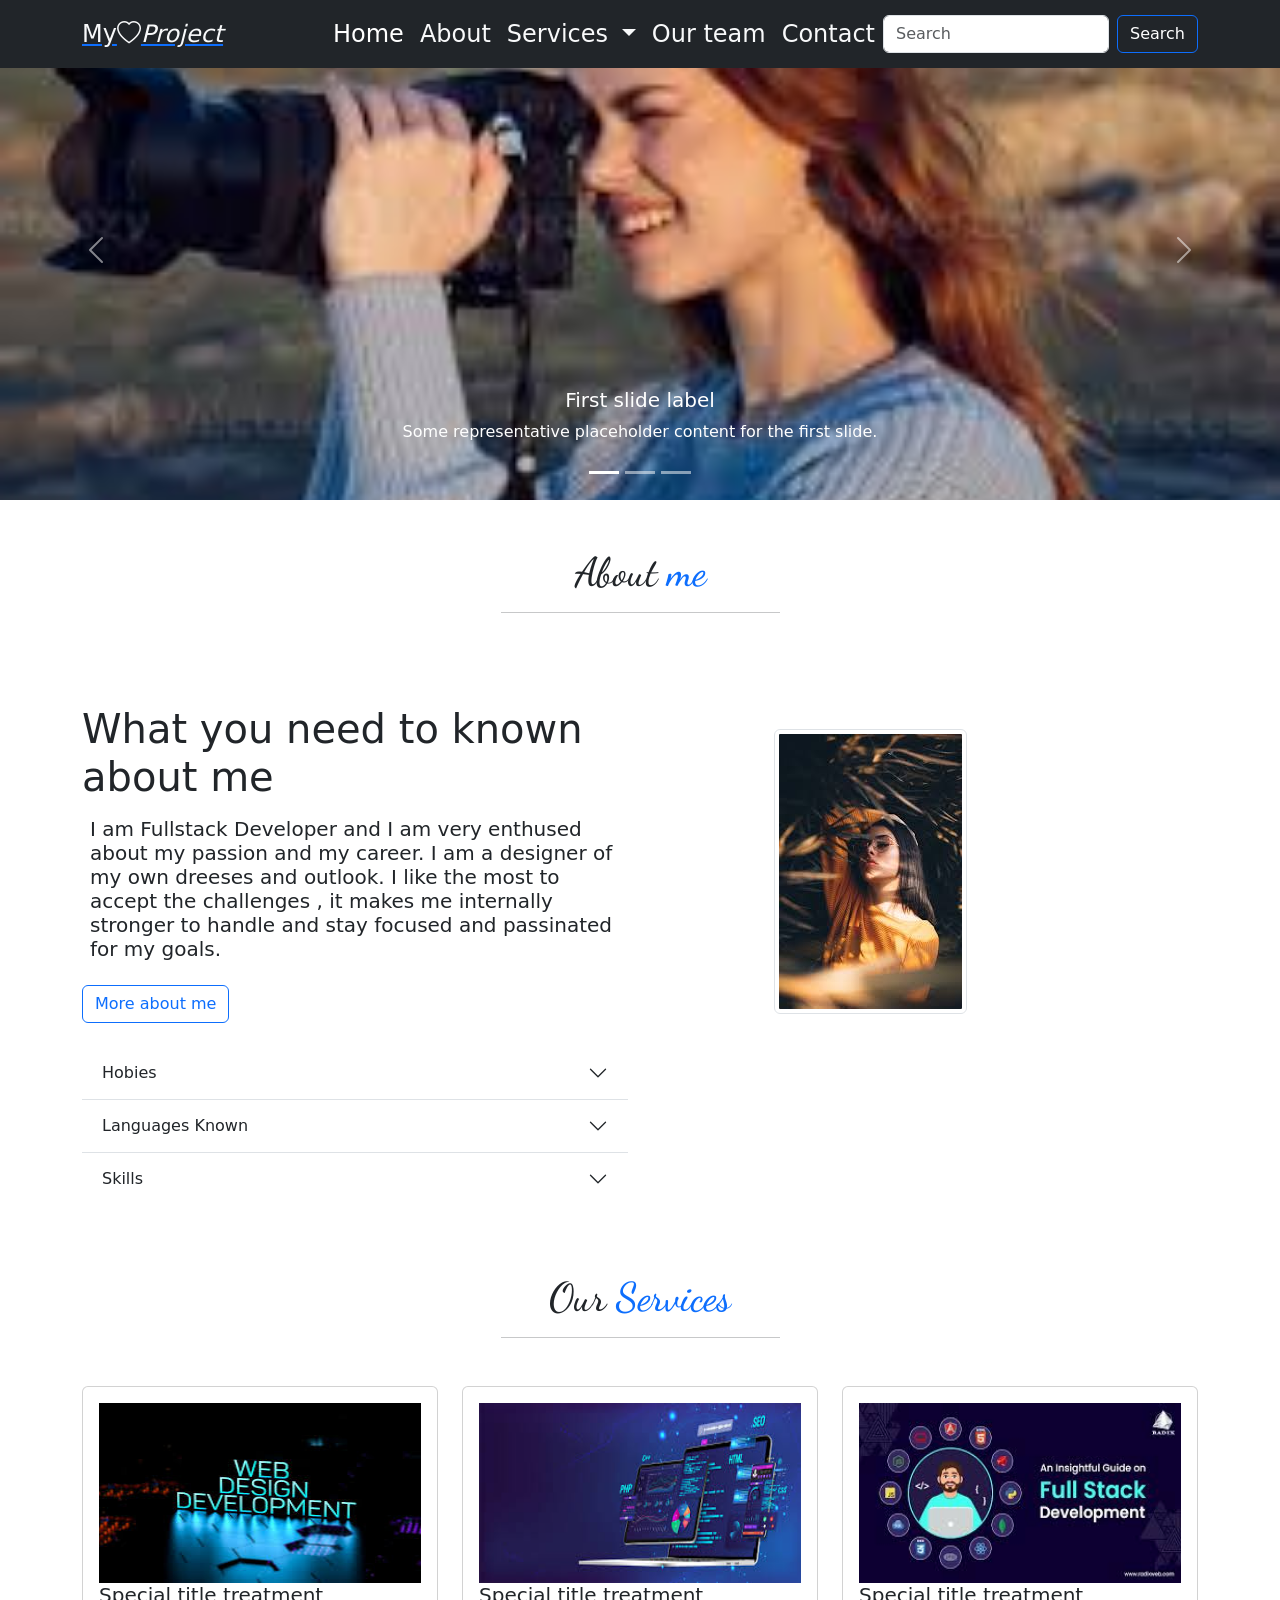
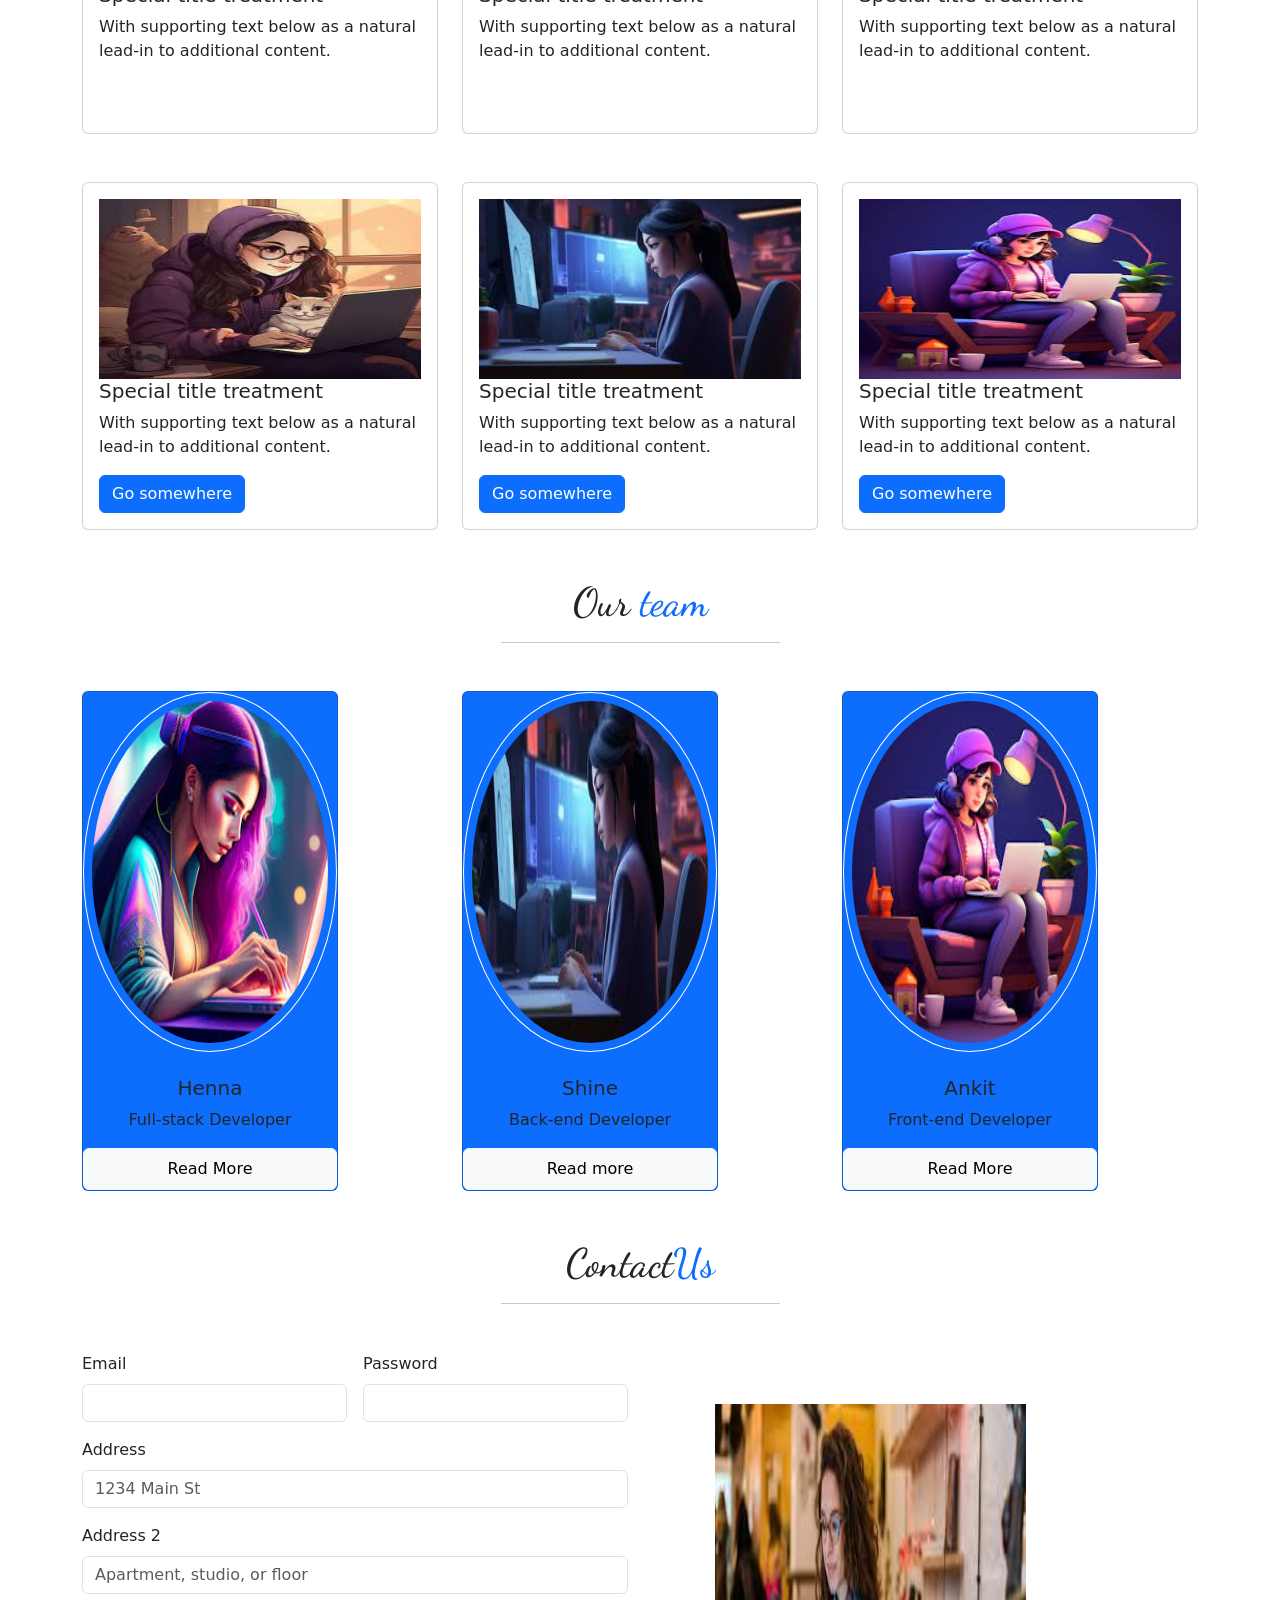
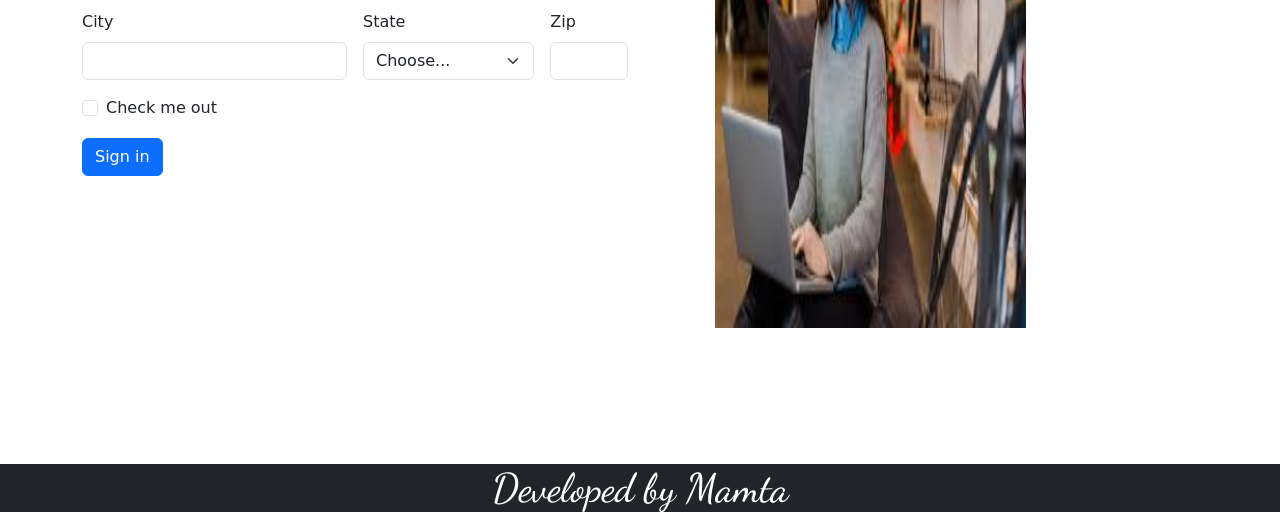
==== index.html @ 5e2fdfa6 "Update index.html" ====
<!DOCTYPE html>
<html>
    <head>
        <title>Complete Responsive Website Using Bootstrap</title>
        <Link rel="Stylesheet"type="text/css"href="Responsive.css">
          <link href="https://unpkg.com/aos@2.3.1/dist/aos.css" rel="stylesheet">

            <link href="https://cdn.jsdelivr.net/npm/bootstrap@5.0.2/dist/css/bootstrap.min.css" rel=
            "stylesheet" integrity="sha384-EVSTQN3/azprG1Anm3QDgpJLIm9Nao0Yz1ztcQTwFspd3yD65VohhpuuCOmLASjC" crossorigin="anonymous">
            <link rel="preconnect" href="https://fonts.googleapis.com">
            
<link rel="preconnect" href="https://fonts.gstatic.com" crossorigin>
<link href="https://fonts.googleapis.com/css2?family=Dancing+Script:wght@500&display=swap" rel="stylesheet">
<link rel="stylesheet" href="https://fonts.googleapis.com/css2?family=Markazi+Text:wght@450" />
<link rel="preconnect" href="https://fonts.googleapis.com">
<link rel="preconnect" href="https://fonts.gstatic.com" crossorigin>
<link rel="stylesheet" href="https://cdn.jsdelivr.net/npm/bootstrap-icons@1.11.3/font/bootstrap-icons.min.css">
        </head>
    
    <body>
      
        <header id="Home"></header>
        <nav class="navbar navbar-expand-lg navbar-dark bg-dark p-2 fixed-top data-aos=">
          <div class="container ">
            
              <a class="me fs-4" href="#"><div class="text-light">My<i class="bi bi-heart">Project</i></div></a>
              <button class="navbar-toggler " type="button" data-bs-toggle="collapse" data-bs-target="#navbarSupportedContent" aria-controls="navbarSupportedContent" aria-expanded="false" aria-label="Toggle navigation">
                <span class="navbar-toggler-icon"></span>
              </button>
              <div class="collapse navbar-collapse" id="navbarSupportedContent">
                <ul class="navbar-nav ms-auto mb-2 mb-lg-0 fs-4 text-center text-hover:pointer-dark">
                  <li class="nav-item text-white">
                    <a class=" nav-link active" aria-current="page" href="#Home">Home</a>
                  </li>
                  <li class="nav-item">
                    <a class=" nav-link text-light" href="#About">About</a>
                  </li>
                  <li class="nav-item dropdown">
                    <a class=" nav-link dropdown-toggle text-light" href="#Services" id="navbarDropdown" role="button" data-bs-toggle="dropdown" aria-expanded="false">
                      Services
                    </a>
                    <ul class="dropdown-menu text-center" aria-labelledby="navbarDropdown">
                      <li><a class=" dropdown-item" href="#Services">Framework</a></li>
                      <li><a class="  dropdown-item" href="#Services">Design</a></li>
                      <li><hr class="dropdown-divider"></li>
                      <li><a class="  dropdown-item" href="#Services">Web design</a></li>
                    </ul>
                  </li>
                  <li class="nav-item ">
                    <a class="  nav-link text-light" href="#team">Our team</a>
                  </li>
                  <li class="nav-item ">
                    <a class=" nav-link text-light" href="#Contact" tabindex="-1" aria-disabled="true">Contact</a>
                  </li>
                </ul>
                <form class="d-flex text-dark">
                  <input class="  form-control me-2 text-light" type="search" placeholder="Search" aria-label="Search">
                  <button class="  btn btn-outline-primary text-white" type="submit">Search</button>
                </form>
              </div>
            </div>
          </nav>
        <style>
          
</style>




          <div id="carouselExampleCaptions" class="carousel slide" data-bs-ride="carousel">
            <div class="carousel-indicators">
              <button type="button" data-bs-target="#carouselExampleCaptions" data-bs-slide-to="0" class="active" aria-current="true" aria-label="Slide 1"></button>
              <button type="button" data-bs-target="#carouselExampleCaptions" data-bs-slide-to="1" aria-label="Slide 2"></button>
              <button type="button" data-bs-target="#carouselExampleCaptions" data-bs-slide-to="2" aria-label="Slide 3"></button>
            </div>
            <div class="carousel-inner"data-aos="zoom-out-up" data-aos-offset="200">
              <div class="carousel-item active">
                <img src="img6.png" class="d-block w-100" alt="...">
                <div class="carousel-caption d-none d-md-block">
                  <h5>First slide label</h5>
                  <p>Some representative placeholder content for the first slide.</p>
                </div>
              </div>
              <div class="carousel-item"data-aos="zoom-out-left" data-aos-offset="200">
                <img src="img5.png" class="d-block w-100" alt="...">
                <div class="carousel-caption d-none d-md-block">
                  <h5>Second slide label</h5>
                  <p>Some representative placeholder content for the second slide.</p>
                </div>
              </div>
              <div class="carousel-item"data-aos="zoom-out-up" data-aos-offset="200">
                <img src="img4.png" class="d-block w-100" alt="...">
                <div class="carousel-caption d-none d-md-block">
                  <h5>Third slide label</h5>
                  <p>Some representative placeholder content for the third slide.</p>
                </div>
              </div>
            </div>
            <button class="carousel-control-prev" type="button" data-bs-target="#carouselExampleCaptions" data-bs-slide="prev">
              <span class="carousel-control-prev-icon" aria-hidden="true"></span>
              <span class="visually-hidden">Previous</span>
            </button>
            <button class="carousel-control-next" type="button" data-bs-target="#carouselExampleCaptions" data-bs-slide="next">
              <span class="carousel-control-next-icon" aria-hidden="true"></span>
              <span class="visually-hidden">Next</span>
            </button>
          </div>
        </header>
        
        
                <div class="<section class="about my-5" id="About">
            <div class="container ">
               <div class="text-center my-5"><h1 class="h1" data-aos="fade-up" data-aos-offset="200">About<span class="text-primary"> me</span></h1>
                  <hr class="w-25 mx-auto">
                </div>
                <div class="row align-items-center">
                <div class=" col-lg-6 col-md-12"data-aos="zoom-out" data-aos-offset="200">
                    <h1 class="text-dark mt-4">What you need to known about me</h1>
                <h6><p class="fs-5 text-dark p-2">I am Fullstack Developer and I am very  enthused about my passion and my career. I am a designer of my own dreeses and outlook. I like the most  to accept the challenges , it makes me internally stronger to handle and stay focused and passinated for my goals.</p></h6>
               
                <button type="button" class="btn btn-outline-primary mb-4"data-aos="zoom-out-left" data-aos-offset="200">More about me</button>
                <div fs-dark fs-2 p-2>
                <div class="accordion accordion-flush" id="accordionFlushExample">
                  <div class="accordion-item text-dark">
                    <h2 class="accordion-header" id="flush-headingOne">
                      <button class="accordion-button collapsed" type="button" data-bs-toggle="collapse" data-bs-target="#flush-collapseOne" aria-expanded="false" aria-controls="flush-collapseOne">
                        Hobies
                      </button>
                    </h2>
                    <div id="flush-collapseOne" class="accordion-collapse collapse" aria-labelledby="flush-headingOne" data-bs-parent="#accordionFlushExample">
                      <div class="accordion-body">Dancing<br/>Reading</div>
                    </div>
                  </div>
                  <div class="accordion-item">
                    <h2 class="accordion-header" id="flush-headingTwo">
                      <button class="accordion-button collapsed" type="button" data-bs-toggle="collapse" data-bs-target="#flush-collapseTwo" aria-expanded="false" aria-controls="flush-collapseTwo">
                        Languages Known
                      </button>
                    </h2>
                  
                    <div id="flush-collapseTwo" class="accordion-collapse collapse text-dark" aria-labelledby="flush-headingTwo" data-bs-parent="#accordionFlushExample">
                      <div class="accordion-body text-dark">English<br/>Hindi</div>
                    </div>
                  </div>
                  <div class="accordion-item ">
                    <h2 class="accordion-header text-dark" id="flush-headingThree">
                      <button class="accordion-button collapsed" type="button" data-bs-toggle="collapse" data-bs-target="#flush-collapseThree" aria-expanded="false" aria-controls="flush-collapseThree">
                      Skills
                      </button>
                    </h2>
                    <div id="flush-collapseThree" class="accordion-collapse collapse" aria-labelledby="flush-headingThree" data-bs-parent="#accordionFlushExample">
                      <div class="accordion-body text-dark"> JAVA<br/>Javascript<br/>React<br/>Fullstack Developer</div>
                    </div>
                    </div>
                  </div>
                </div>
              </div>
                <div class="col-lg-6 col-md-12 text-center mt-4 img mx-auto tex-end"data-aos="zoom-out" data-aos-offset="200">
                  <div class="img1"><img src="images1.png" class="img-thumbnail img-fluid !important style="width:500px; height:50vh margin-bottom:5px;" ></div></div>
            </div>
            </div>
        
            <style> text-center mt-4 img mx-auto tex-end"data-aos="zoom-out" data-aos-offset="200">
                  <div class="img1"><img src="images1.png" class="img-thumbnail img-fluid !important style="width:500px; height:50vh margin-bottom:5px;" ></div></div>
            </div>
            </div>
        
            <style>
  
</style>
        </section>
        <section class="team my-5" id="Services">
          <div class="container">
            <div class="text-center my-5">
              <h1 class="h1"data-aos="zoom-in" data-aos-offset="200">Our <span class="text-primary">Services</span></h1>
              <hr class="w-25 mx-auto">
            </div>
            <div class="row">
              <div class="col-sm-12 col-lg-4" data-aos="zoom-in" data-aos-offset="200"> <div class="card">
                <div class="card-body">
                  <img src="full3.png">
                  <h5 class="card-title">Special title treatment</h5>
                  <p class="card-text">With supporting text below as a natural lead-in to additional content.</p>
                  <a href="#" class="btn btn-primary"data-aos="zoom-out-up" data-aos-offset="200">Go somewhere</a>
                </div>
              </div></div>
              <div class="col-sm-12 col-lg-4" data-aos="zoom-out" data-aos-offset="200"> <div class="card">
                <div class="card-body">
                  <img src="full4.png">
                  <h5 class="card-title">Special title treatment</h5>
                  <p class="card-text">With supporting text below as a natural lead-in to additional content.</p>
                  <a href="#" class="btn btn-primary"data-aos="zoom-out-right" data-aos-offset="200">Go somewhere</a>
                </div>
              </div></div>
              <div class="col-sm-12 col-lg-4"data-aos="zoom-in" data-aos-offset="200">
                <div class="card">
                  <div class="card-body">
                    <img src="full.png">
                    <h5 class="card-title">Special title treatment</h5>
                    <p class="card-text">With supporting text below as a natural lead-in to additional content.</p>
                    <a href="#" class="btn btn-primary"data-aos="zoom-out-up" data-aos-offset="200">Go somewhere</a>
                  </div>
                </div>
              </div>
            </div>
          </div>
          <br/>
          <br/>
             <div class="container">
            <div class="row"data-aos="zoom-in-up" data-aos-offset="200">
              <div class="col-sm-12 col-lg-4"data-aos="zoom-in" data-aos-offset="200"> 
                <div class="card">
                <div class="card-body ">
                  <img src="full6.png">
                  <h5 class="card-title">Special title treatment</h5>
                  <p class="card-text">With supporting text below as a natural lead-in to additional content.</p>
                  <a href="#" class="btn btn-primary"data-aos="zoom-out-up" data-aos-offset="200">Go somewhere</a>
                </div>
              </div></div>

              <div class="col-sm-12 col-lg-4"data-aos="zoom-out" data-aos-offset="200"> <div class="card">
                <div class="card-body">
                  <img src="girl3.png">
                  <h5 class="card-title">Special title treatment</h5>
                  <p class="card-text">With supporting text below as a natural lead-in to additional content.</p>
                  <a href="#" class="btn btn-primary"data-aos="zoom-out-right" data-aos-offset="200">Go somewhere</a>
                </div>
              </div></div>
              <div class="col-sm-12 col-lg-4"data-aos="zoom-in" data-aos-offset="200">
                <div class="card">
                  <div class="card-body">
                    <img src="girl4.png">
                    <h5 class="card-title">Special title treatment</h5>
                    <p class="card-text">With supporting text below as a natural lead-in to additional content.</p>
                    <a href="#" class="btn btn-primary"data-aos="zoom-out-up" data-aos-offset="200">Go somewhere</a>
                  </div>
                </div>
              </div>
            </div>
          </div>

        </section>
        <section class="team my-5 " id="team">
          <div class="container">
            <div class="text-center my-5">
              <h1 class="h1"data-aos="zoom-out-up" data-aos-offset="200">Our&nbsp;<span class="text-primary">team</span></h1>
              <hr class="w-25 mx-auto">
            </div>
            <div class="row"data-aos="zoom-in-down" data-aos-offset="200"m-auto>
              
              <div class="col-sm-12 col-lg-4 "data-aos="zoom-in-right" data-aos-offset="200"><div class="card bg-primary" style="width: 16rem;"style="height:10vh;">
                <div class="card-body1">
                <img src="gr.png" class="card-img card-img img-fluid rounded-circle border border-white p-2 " alt="...">
              </div>
                  <h5 class="card-title mt-4 text-center">Henna</h5>
                  <p class="card-text text-center">Full-stack Developer</p>
                  <a href="#" class="btn btn-light p-2"data-aos="zoom-out-up" data-aos-offset="200">Read More</a>
                </div>
              </div>
              <div class="col-sm-12 col-lg-4 "data-aos="zoom-in-down" data-aos-offset="200"><div class="card bg-primary" style="width: 16rem;"style="height:10vh;">
                <div class="card-body1">
                <img src="girl3.png" class="card-img card-img img-fluid rounded-circle border border-white p-2 " alt="...">
              </div>
                  <h5 class="card-title mt-4 text-center">Shine</h5>
                  <p class="card-text text-center">Back-end Developer</p>
                  <a href="#" class="btn btn-light p-2"data-aos="zoom-out-up" data-aos-offset="200">Read more</a>
                </div>
              </div>
              <div class="col-sm-12 col-lg-4"data-aos="zoom-in-down" data-aos-offset="200"><div class="card bg-primary " style="width: 16rem;"style="height:10vh;">
                <div class="card-body1">
                <img src="girl4.png" class="card-img img-fluid rounded-circle border border-white p-2" alt="download1">
              </div>
                  <h5 class="card-title mt-4 text-center ">Ankit</h5>
                  <p class="card-text text-center">Front-end Developer</p>
                  <a href="#" class="btn btn-light p-2 "data-aos="zoom-out-up" data-aos-offset="200">Read More</a>
                </div>
              </div>
            </div>
          </div>
        </section>
        <section class="contact my-5" id="Contact">
          <div class="container">
            <div class="text-center my-5">
              <h1 class="h1"data-aos="zoom-out-up" data-aos-offset="200">Contact<span class="text-primary">Us</span></h1>
              <hr class="w-25 mx-auto">
            </div>
            <div class="row"data-aos="zoom-out-right" data-aos-offset="200">
              <div class="col-sm-12 col-lg-6 col-md-6 col-12"data-aos="zoom-out-right" data-aos-offset="200">
                <form class="row g-3">
                  <div class="col-md-6">
                    <label for="inputEmail4" class="form-label">Email</label>
                    <input type="email" class="form-control" id="inputEmail4">
                  </div>
                  <div class="col-md-6">
                    <label for="inputPassword4" class="form-label">Password</label>
                    <input type="password" class="form-control" id="inputPassword4">
                  </div>
                  <div class="col-12">
                    <label for="inputAddress" class="form-label">Address</label>
                    <input type="text" class="form-control" id="inputAddress" placeholder="1234 Main St">
                  </div>
                  <div class="col-12">
                    <label for="inputAddress2" class="form-label">Address 2</label>
                    <input type="text" class="form-control" id="inputAddress2" placeholder="Apartment, studio, or floor">
                  </div>
                  <div class="col-md-6">
                    <label for="inputCity" class="form-label">City</label>
                    <input type="text" class="form-control" id="inputCity">
                  </div>
                  <div class="col-md-4">
                    <label for="inputState" class="form-label">State</label>
                    <select id="inputState" class="form-select">
                      <option selected>Choose...</option>
                      <option>...</option>
                    </select>
                  </div>
                  <div class="col-md-2">
                    <label for="inputZip" class="form-label">Zip</label>
                    <input type="text" class="form-control" id="inputZip">
                  </div>
                  <div class="col-12">
                    <div class="form-check">
                      <input class="form-check-input" type="checkbox" id="gridCheck">
                      <label class="form-check-label" for="gridCheck">
                        Check me out
                      </label>
                    </div>
                  </div>
                  <div class="col-12 ">
                    <button type="submit" class="btn btn-primary">Sign in</button>
                  </div>
                </form>
              </div>
              <div class="col-sm-12 col-lg-6 mx-auto"data-aos="zoom-in-down" data-aos-offset="200">
                <img src="im3.png" class="img1 img1-fluid img1-thumbnail p-2 "></div>
            
            </div>
            <div>

            </div>
            </div>
          </div>
          </section>
          <section id="">
          <div class="div"><h1 class="h1 bg-dark text-white border-dashed border-light">Developed by Mamta</h1></div>
        </section>
        <script src="https://cdn.jsdelivr.net/npm/@popperjs/core@2.9.2/dist/umd/popper.min.js" integrity="sha384-IQsoLXl5PILFhosVNubq5LC7Qb9DXgDA9i+tQ8Zj3iwWAwPtgFTxbJ8NT4GN1R8p" crossorigin="anonymous"></script>
<script src="https://cdn.jsdelivr.net/npm/bootstrap@5.0.2/dist/js/bootstrap.min.js" integrity="sha384-cVKIPhGWiC2Al4u+LWgxfKTRIcfu0JTxR+EQDz/bgldoEyl4H0zUF0QKbrJ0EcQF" crossorigin="anonymous"></script>
<script src="https://unpkg.com/aos@2.3.1/dist/aos.js"></script>
<script>
  AOS.init();
</script>
    </body>
</html>
---- Responsive.css ----
.h1{
    font-family: "Dancing Script", cursive;
    font-optical-sizing: auto;
    font-weight: weight;
    font-style: normal}

.body{
    font-family:'Gill Sans', 'Gill Sans MT', Calibri, 'Trebuchet MS', sans-serif;
    background-color: cadetblue;
    color: black;

}
.h1{
    text-align: center;
    margin-top:3rem;
}
.teko-uniquifier {
    font-family: "Teko", sans-serif;
    font-optical-sizing: auto;
    font-weight: weight;
    font-style: normal;
  }
  .carousel-item img{
    height: 90vh;
    width: 100px;
  }
.img{
    height:60vh;
    width:80rem;
}
.card-body img{
    height:20vh;
 width: 100%;
}

    .card-body1 img{
        height:40vh;
        width:20rem;

    }
    .card-img{
        min-height: 50%;
        max-width: 200px;
    }
    .img1{
        height:60vh;
        width: 60%;
        margin-left:10%;
        margin-top: 8%;
    }
    .div{
         margin-top:10%;
        height:10%;
        width:100%;
    }
    .navbar-me a {
        text-decoration: none;
      }
.carousel img {
    max-height: 500px;
    object-fit: cover;
  }

  .nav-link:hover {
    color: #00ffcc !important;
    transition: color 0.3s ease-in-out;
  }

  @media (max-width: 768px) {
    .carousel-caption {
      display: none !important;
    }

    .btn {
      width: 100%;
    }
  }
  .nav-link{
                transition:(0.3s) color ease-in-out
            }
  .nav-link:hover {
    color: #00ffcc;
    transition: (scale1.2);
  }
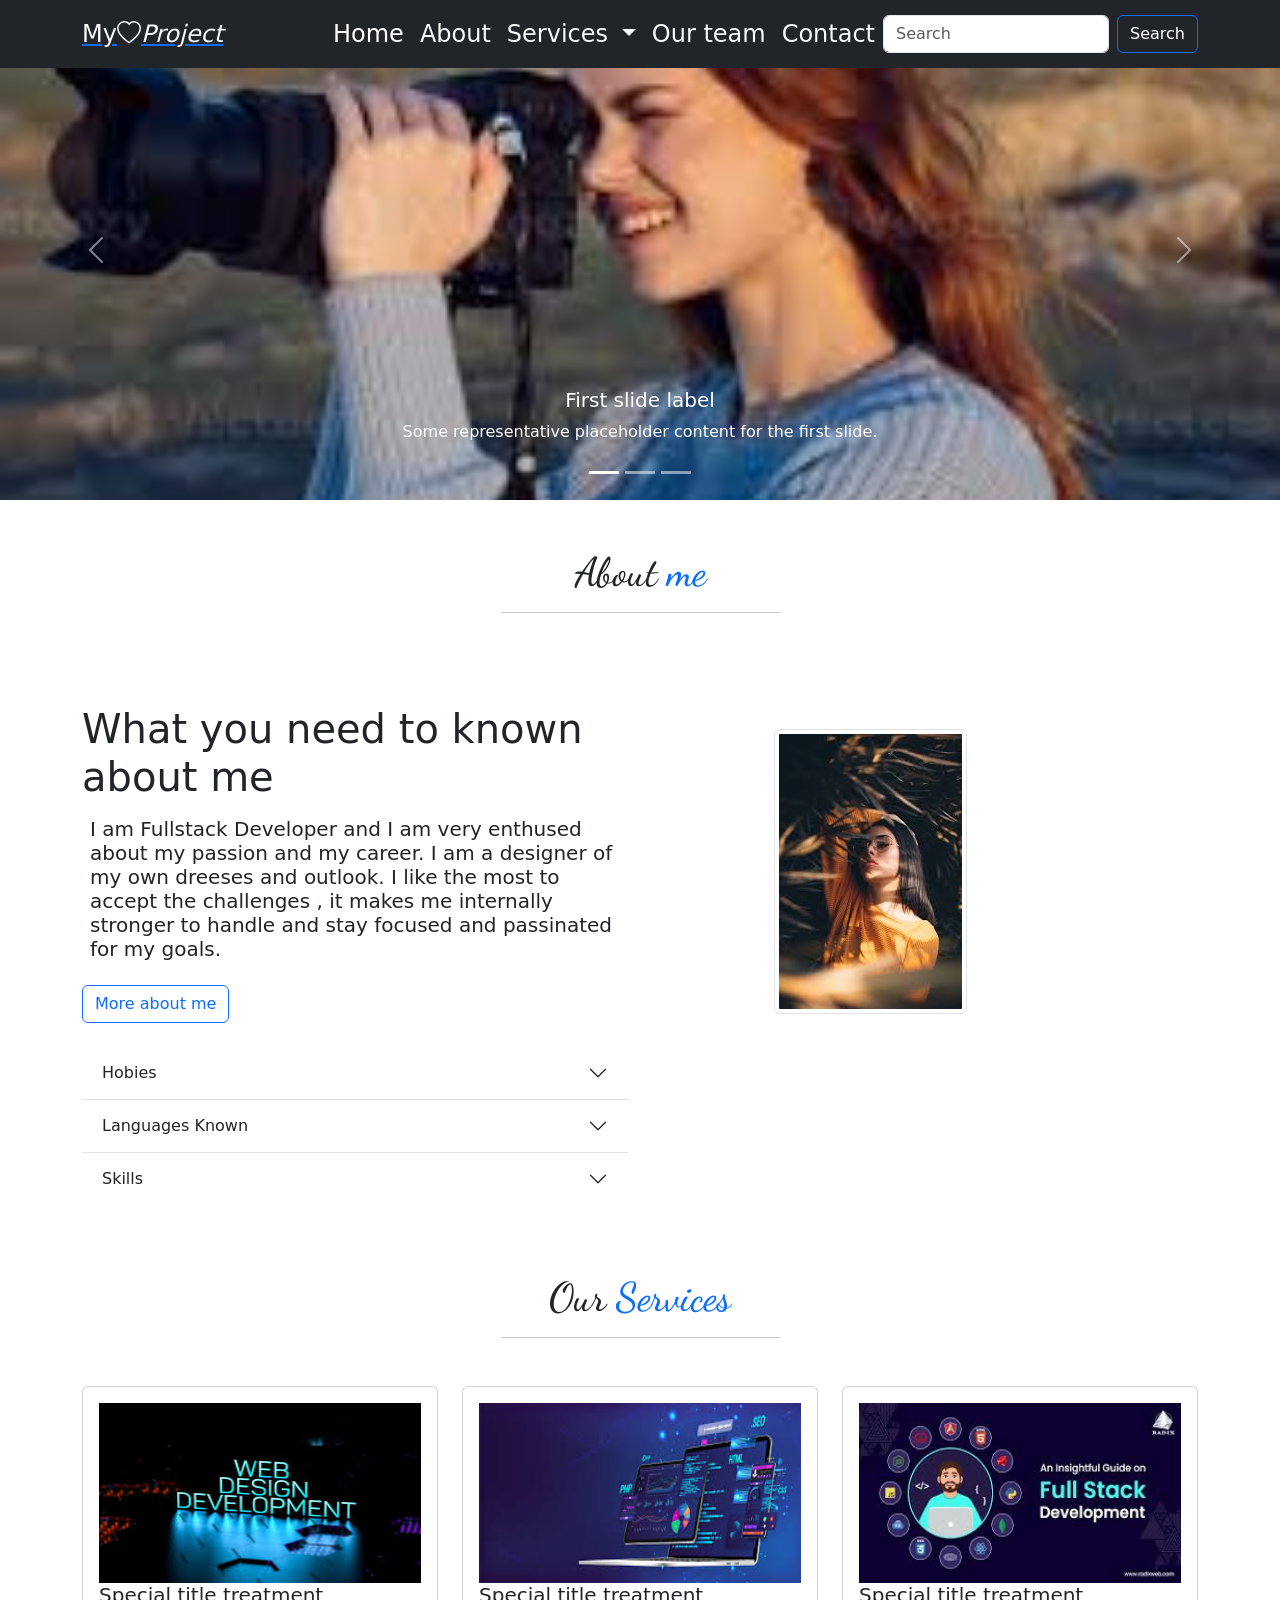
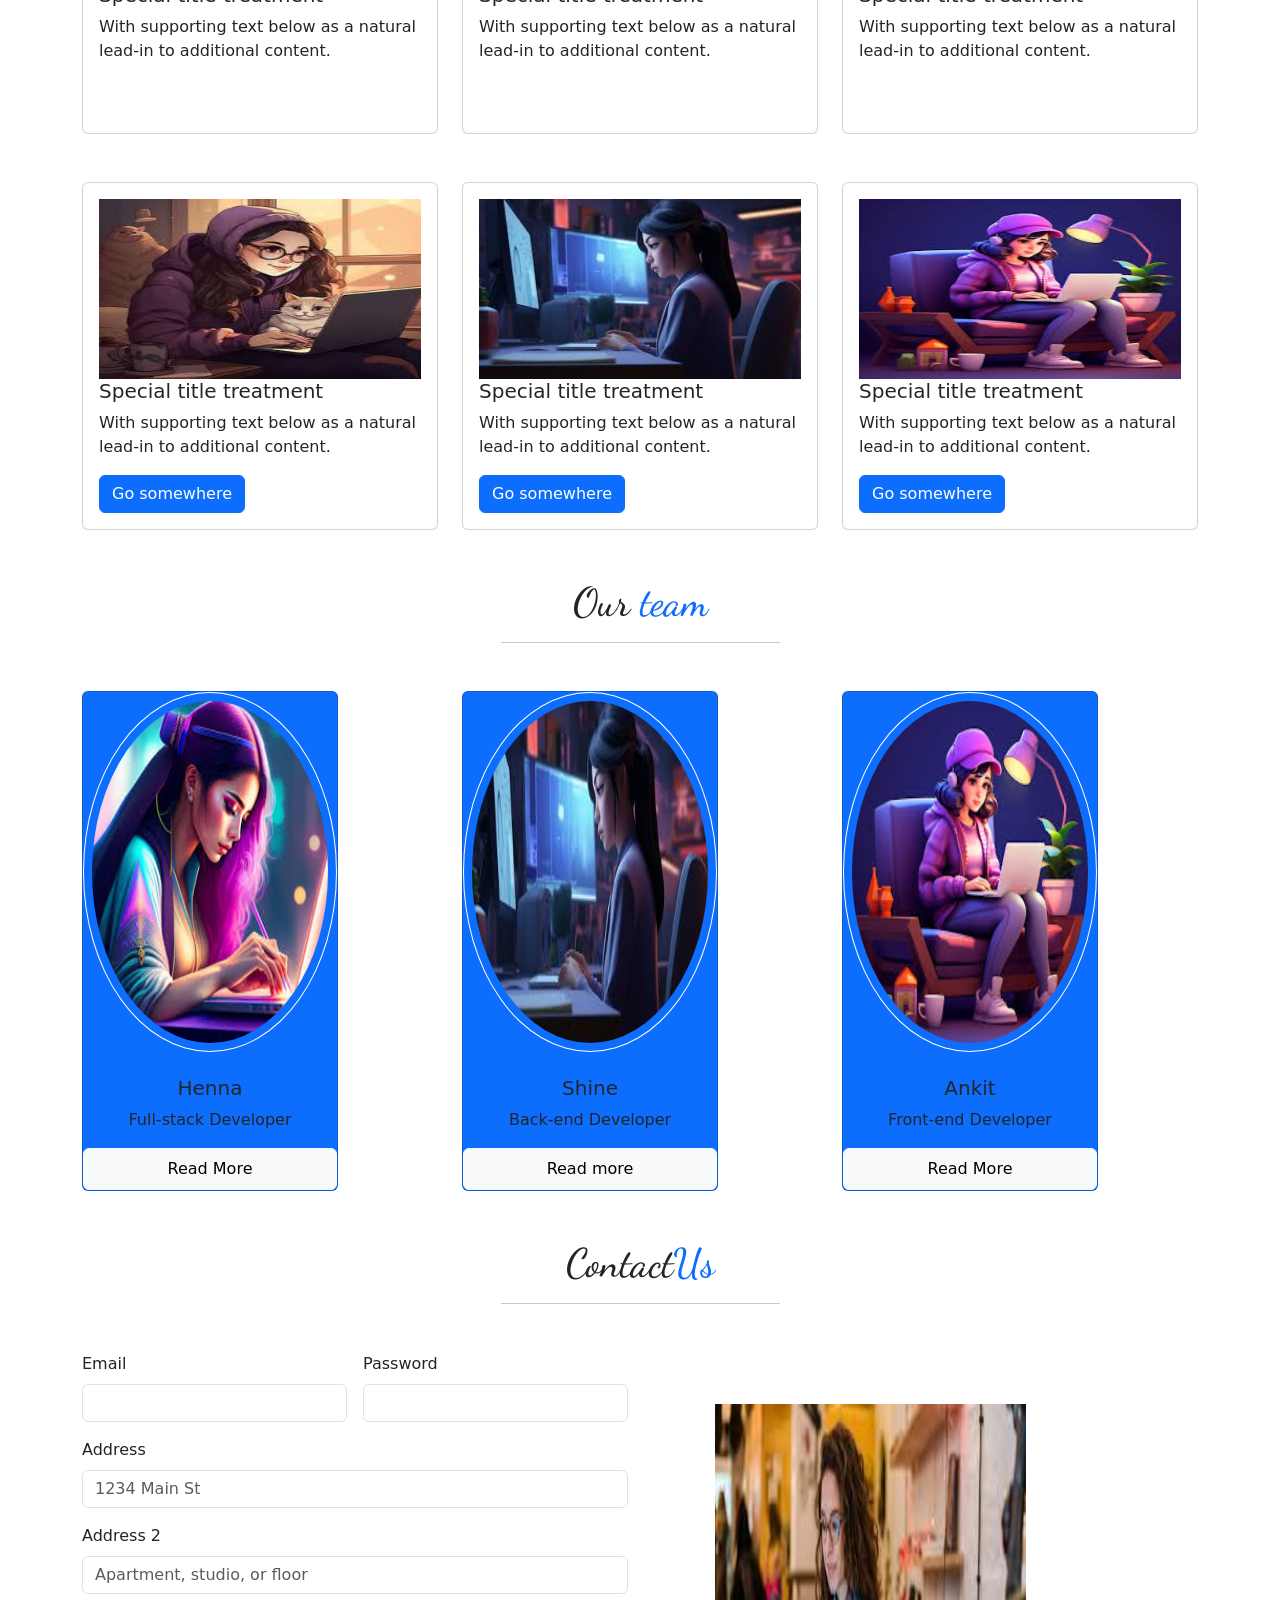
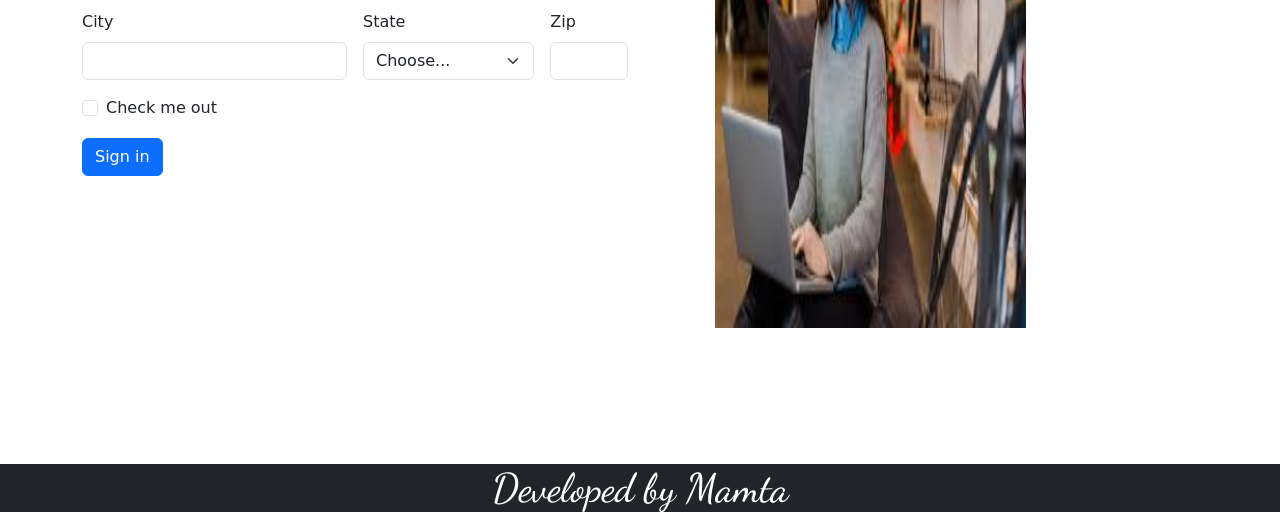
==== commit aeb1c8d2: "Update index.html" ====
--- a/index.html
+++ b/index.html
@@ -105,9 +105,7 @@
               <span class="visually-hidden">Next</span>
             </button>
           </div>
-        </header>
-        
-        
+    </header>
                 <div class="<section class="about my-5" id="About">
             <div class="container ">
                <div class="text-center my-5"><h1 class="h1" data-aos="fade-up" data-aos-offset="200">About<span class="text-primary"> me</span></h1>
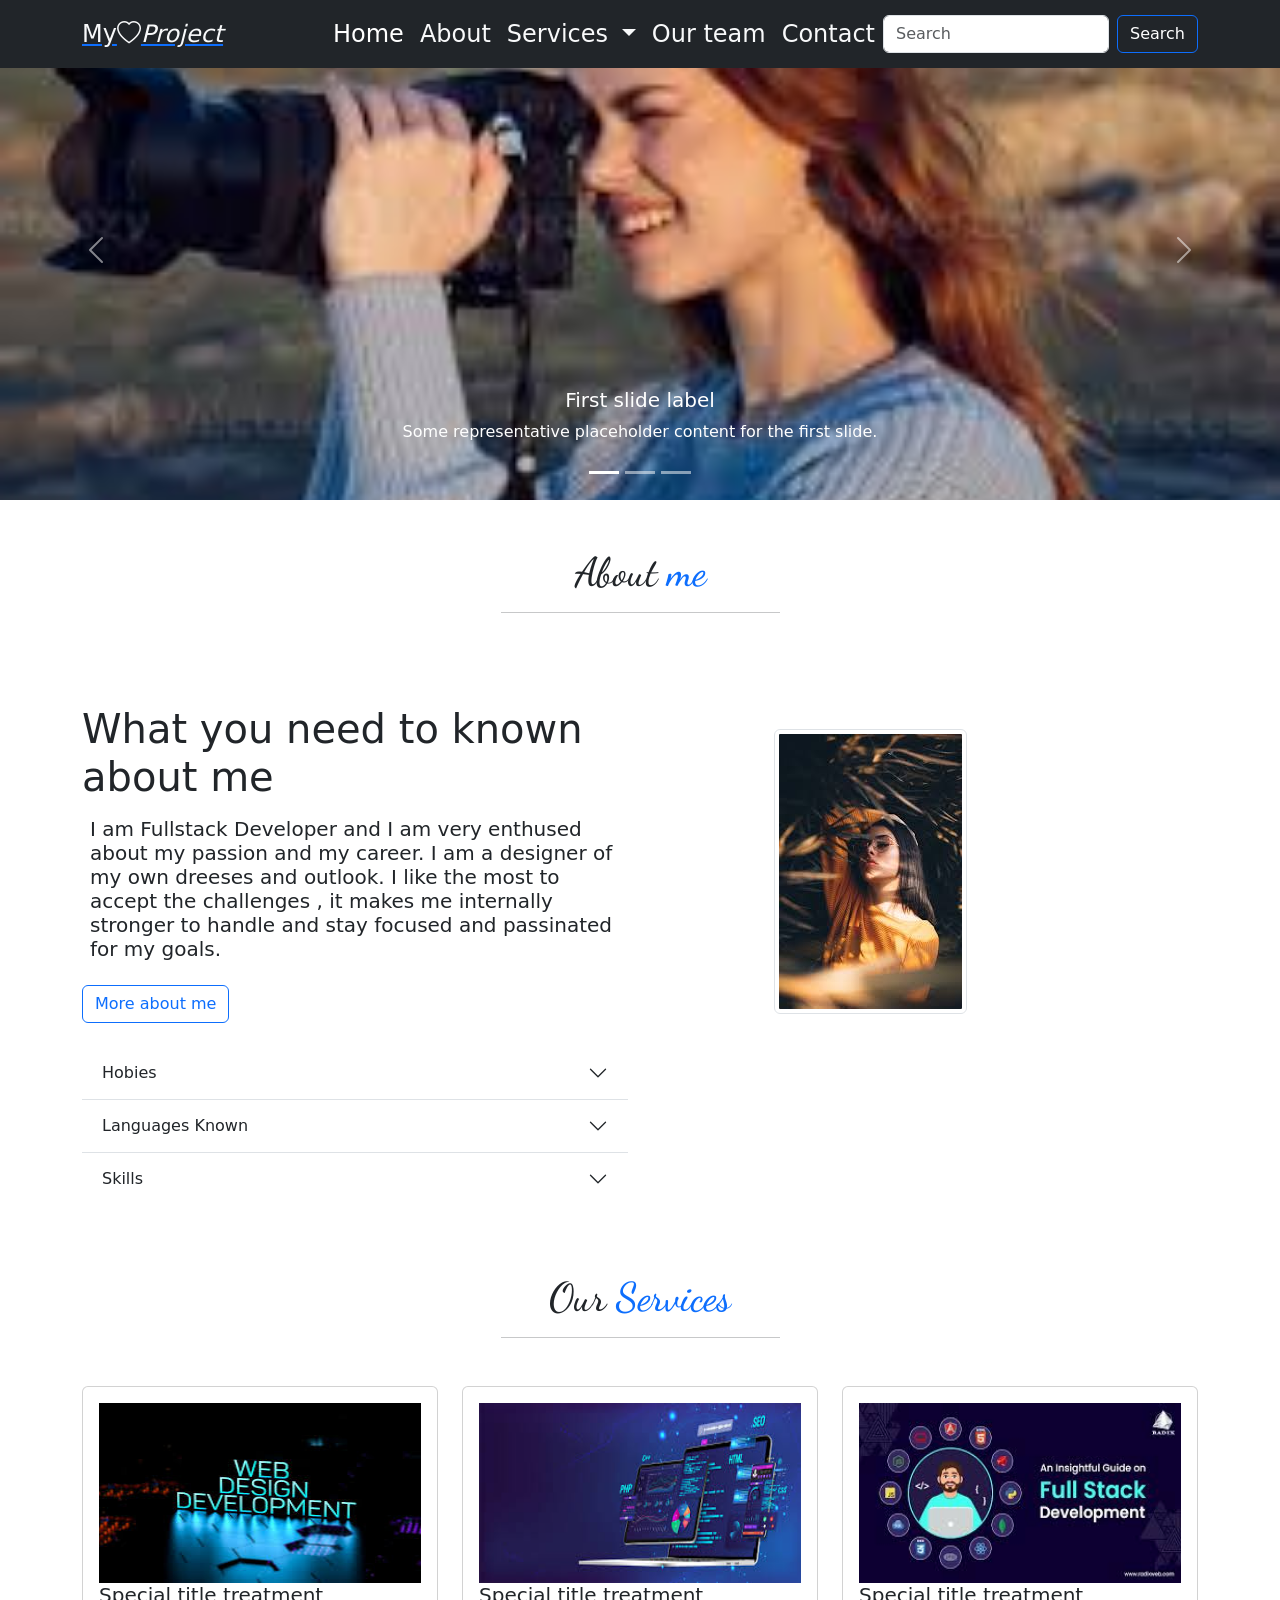
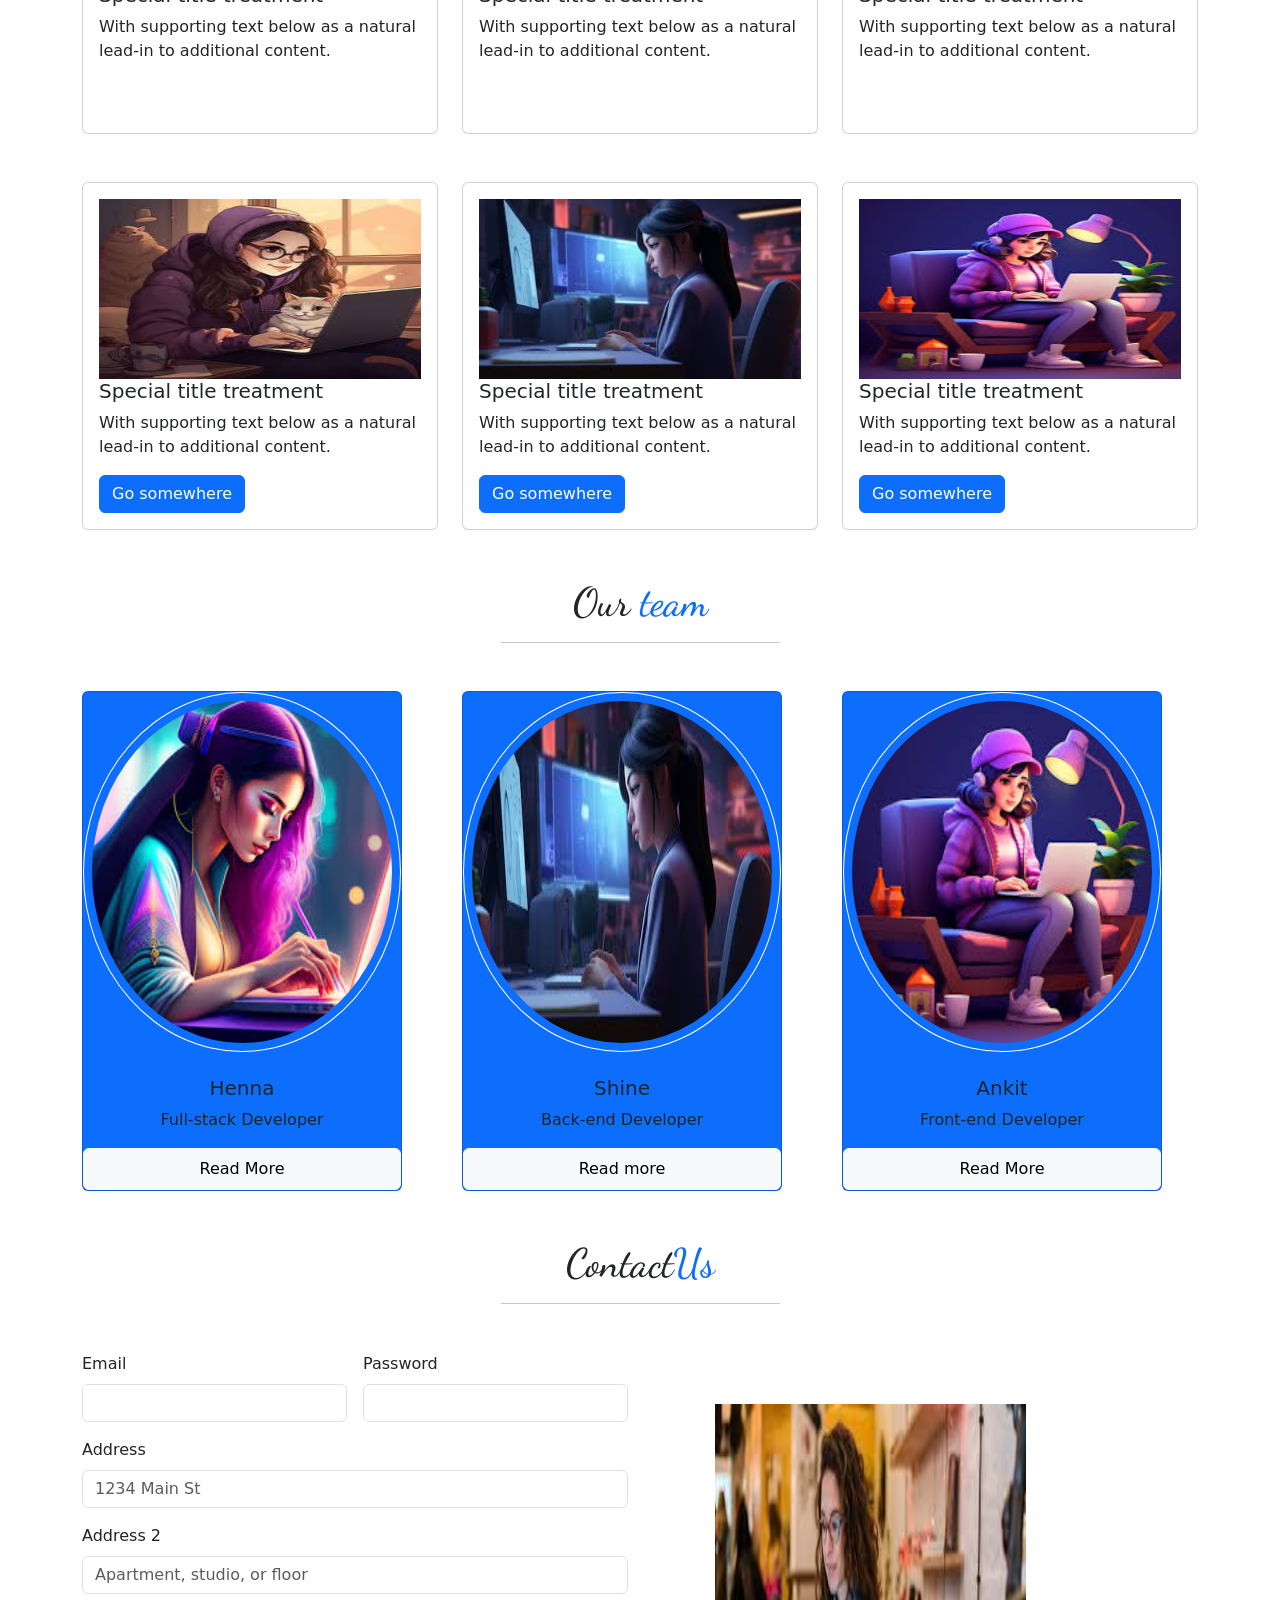
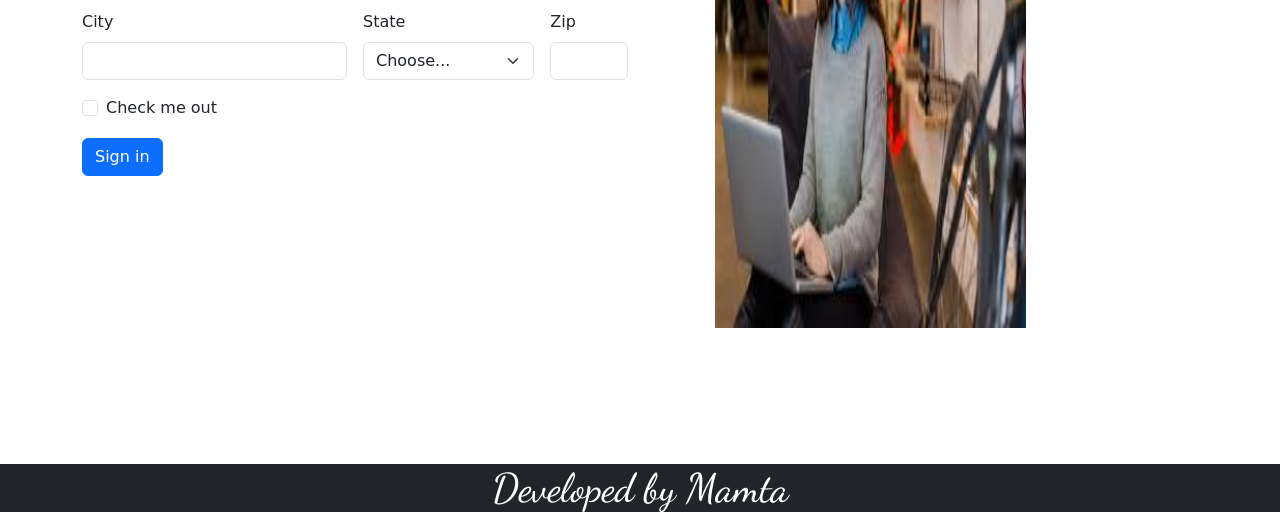
==== commit 3ee7cd0d: "Update index.html" ====
--- a/index.html
+++ b/index.html
@@ -246,7 +246,7 @@
             </div>
             <div class="row"data-aos="zoom-in-down" data-aos-offset="200"m-auto>
               
-              <div class="col-sm-12 col-lg-4 "data-aos="zoom-in-right" data-aos-offset="200"><div class="card bg-primary" style="width: 16rem;"style="height:10vh;">
+              <div class="col-sm-12 col-lg-4 "data-aos="zoom-in-right" data-aos-offset="200"><div class="card bg-primary" style="width: 20rem;"style="height:10vh;">
                 <div class="card-body1">
                 <img src="gr.png" class="card-img card-img img-fluid rounded-circle border border-white p-2 " alt="...">
               </div>
@@ -255,7 +255,7 @@
                   <a href="#" class="btn btn-light p-2"data-aos="zoom-out-up" data-aos-offset="200">Read More</a>
                 </div>
               </div>
-              <div class="col-sm-12 col-lg-4 "data-aos="zoom-in-down" data-aos-offset="200"><div class="card bg-primary" style="width: 16rem;"style="height:10vh;">
+              <div class="col-sm-12 col-lg-4 "data-aos="zoom-in-down" data-aos-offset="200"><div class="card bg-primary" style="width: 20rem;"style="height:10vh;">
                 <div class="card-body1">
                 <img src="girl3.png" class="card-img card-img img-fluid rounded-circle border border-white p-2 " alt="...">
               </div>
@@ -264,7 +264,7 @@
                   <a href="#" class="btn btn-light p-2"data-aos="zoom-out-up" data-aos-offset="200">Read more</a>
                 </div>
               </div>
-              <div class="col-sm-12 col-lg-4"data-aos="zoom-in-down" data-aos-offset="200"><div class="card bg-primary " style="width: 16rem;"style="height:10vh;">
+              <div class="col-sm-12 col-lg-4"data-aos="zoom-in-down" data-aos-offset="200"><div class="card bg-primary " style="width: 20rem;"style="height:10vh;">
                 <div class="card-body1">
                 <img src="girl4.png" class="card-img img-fluid rounded-circle border border-white p-2" alt="download1">
               </div>
@@ -329,7 +329,7 @@
                   </div>
                 </form>
               </div>
-              <div class="col-sm-12 col-lg-6 mx-auto"data-aos="zoom-in-down" data-aos-offset="200">
+              <div class="col-md-12 col-lg-6 mx-auto"data-aos="zoom-in-down" data-aos-offset="200">
                 <img src="im3.png" class="img1 img1-fluid img1-thumbnail p-2 "></div>
             
             </div>
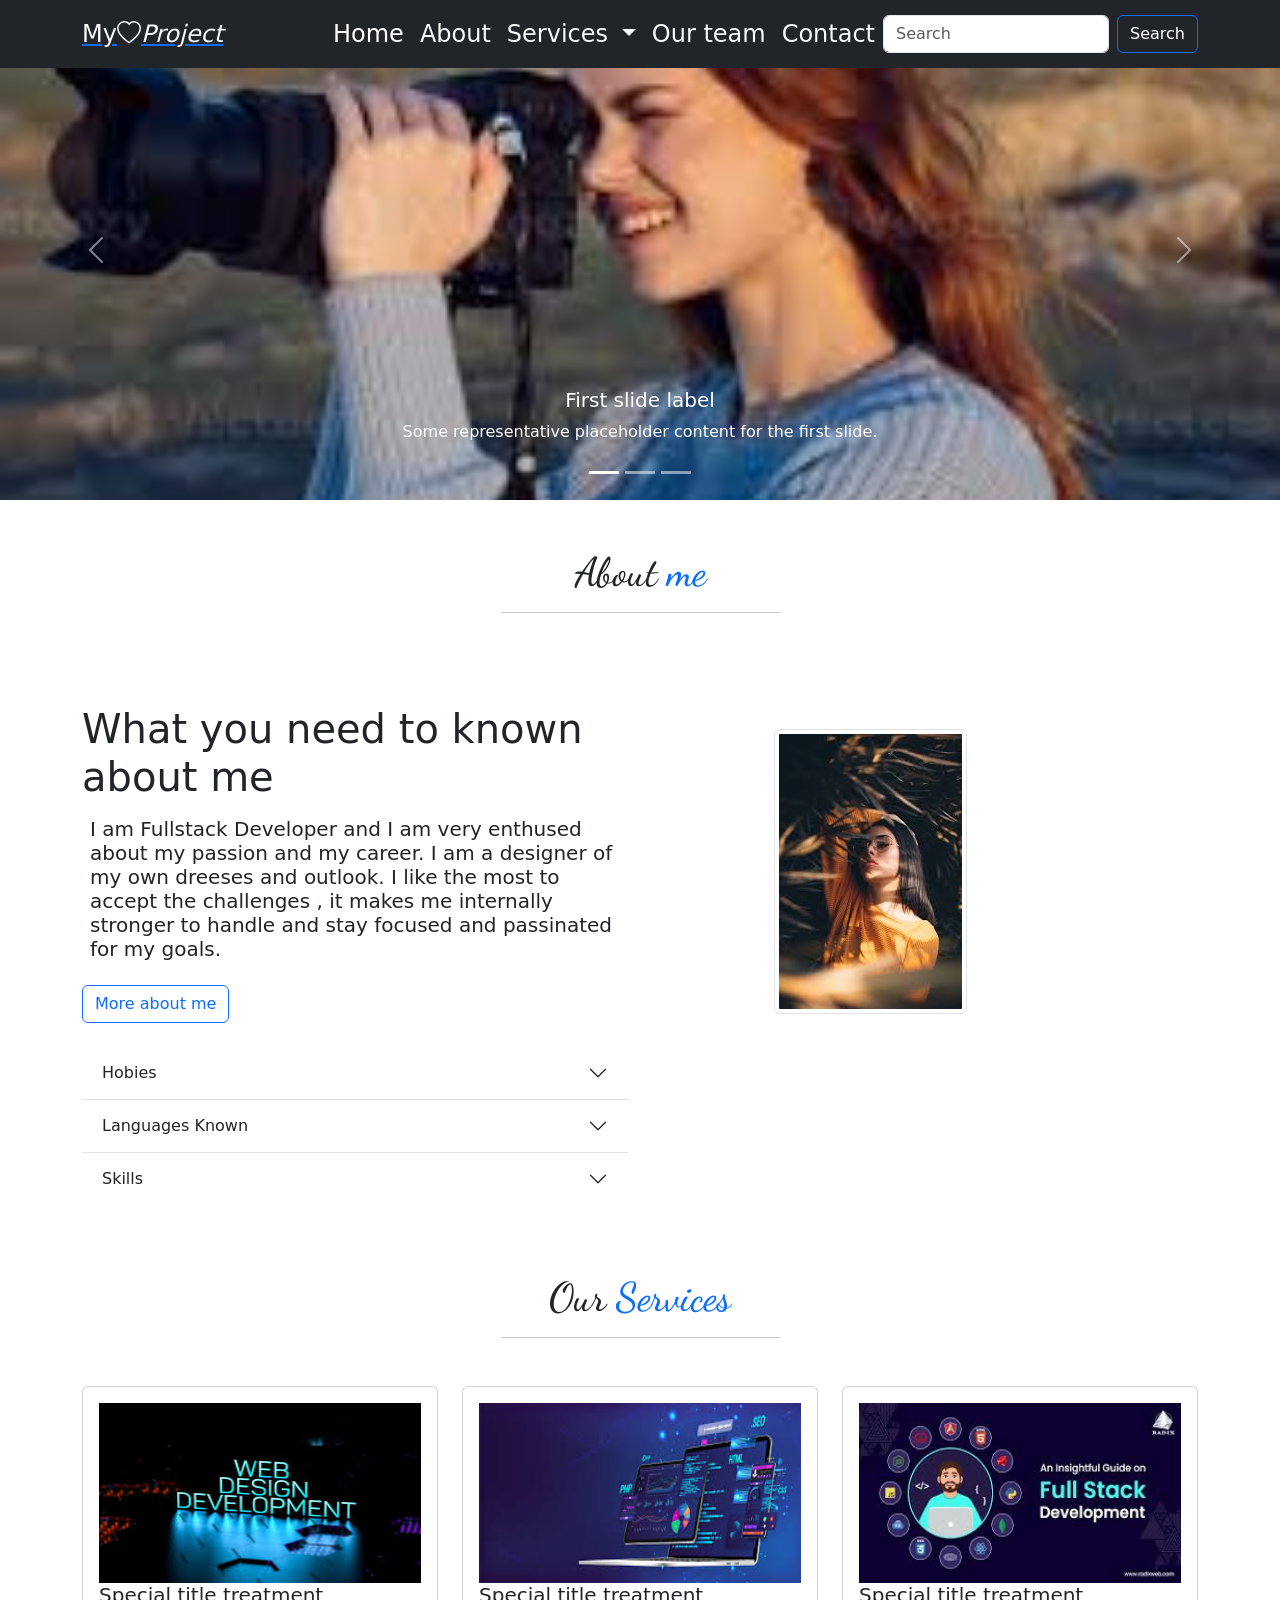
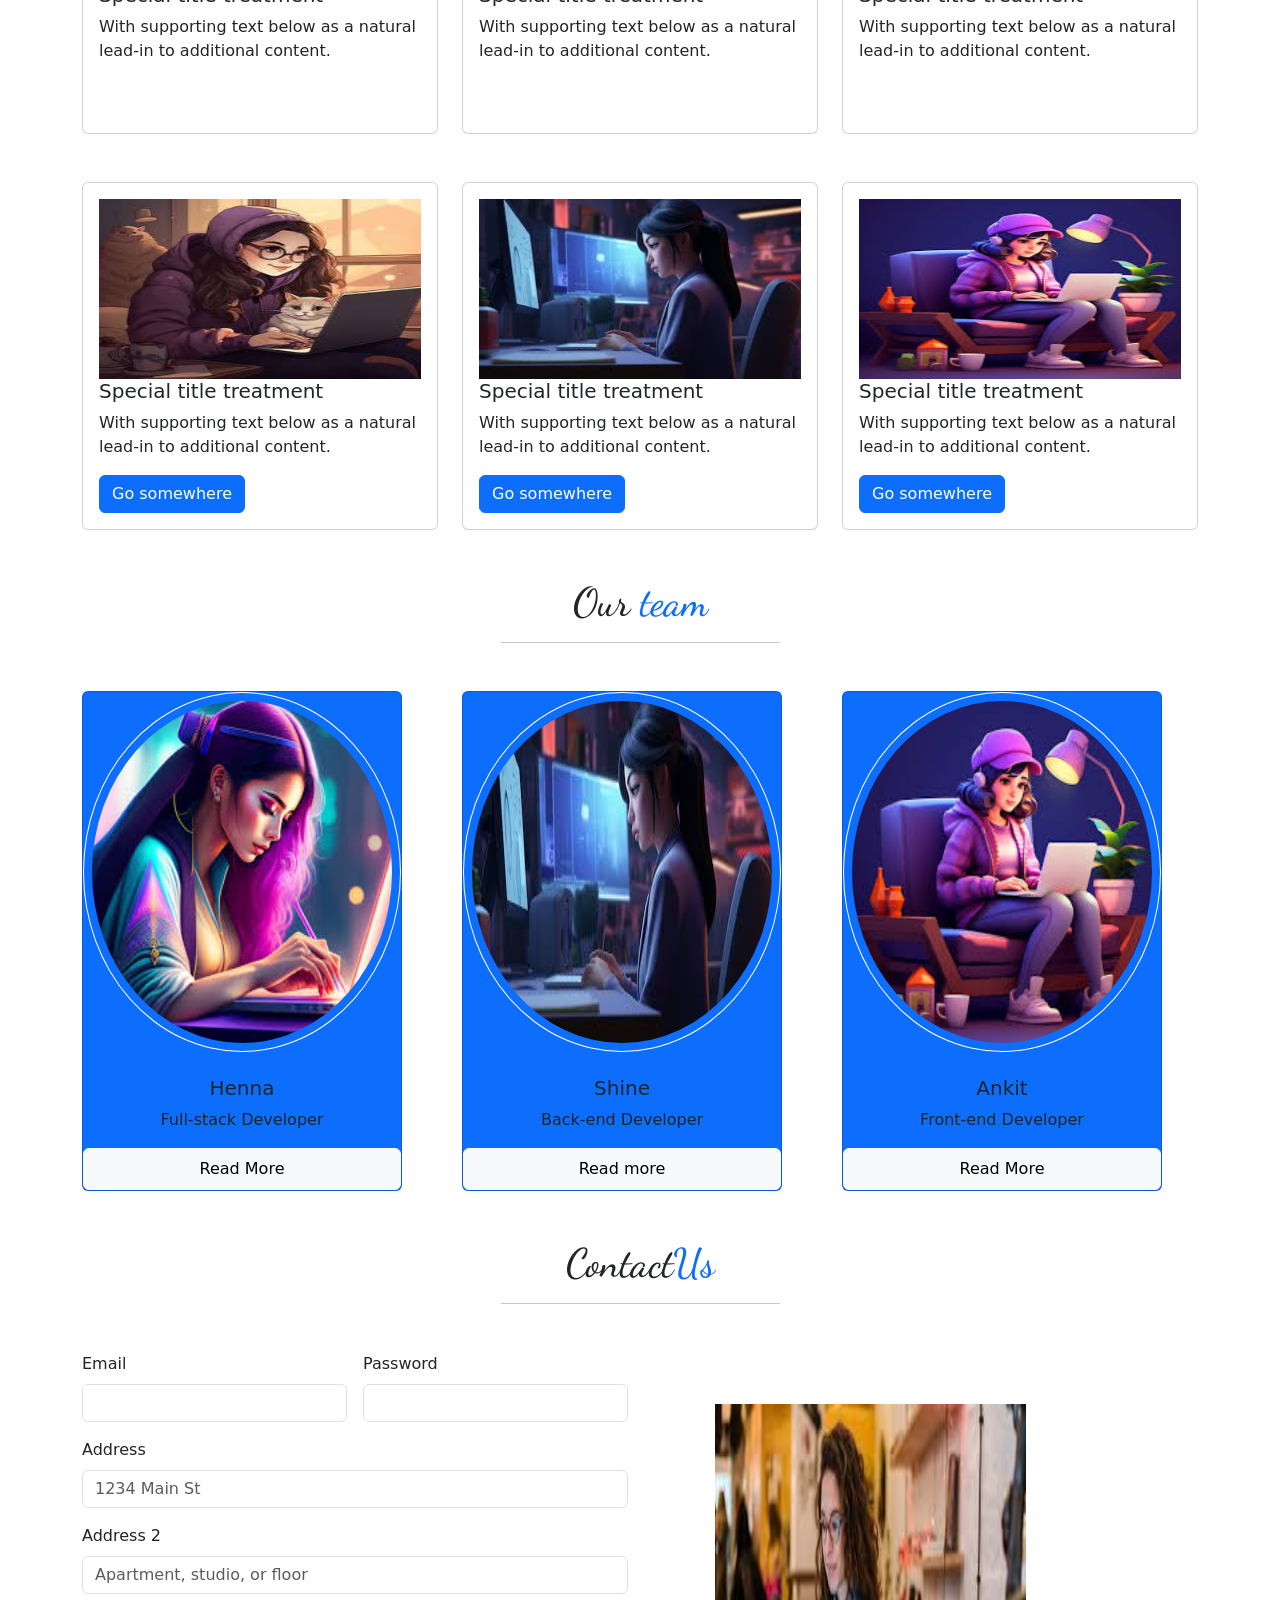
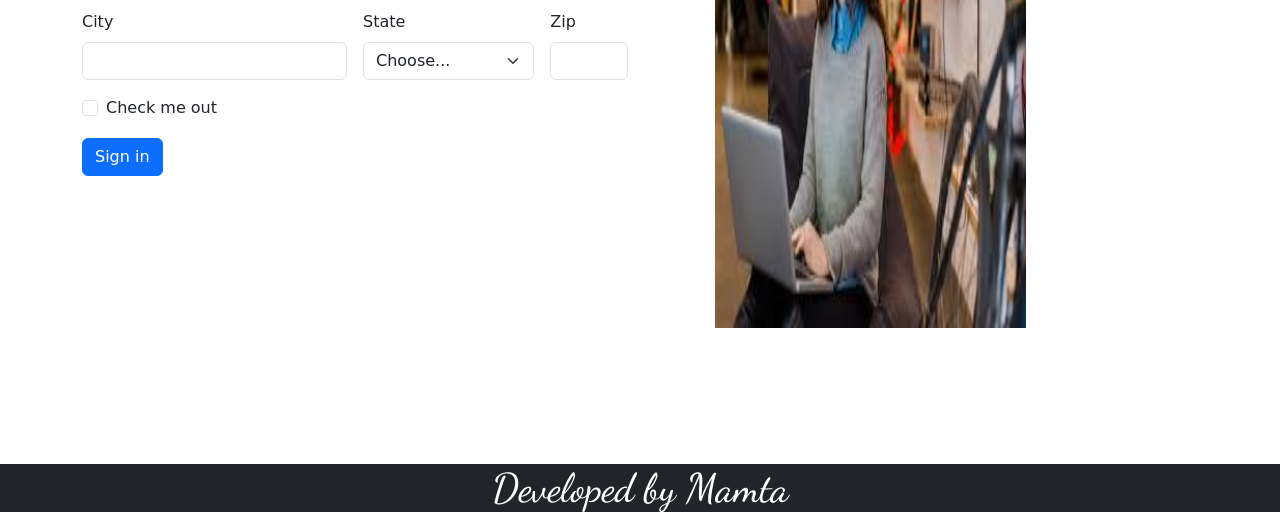
==== commit f7bff337: "Update index.html" ====
--- a/index.html
+++ b/index.html
@@ -174,7 +174,7 @@
               <hr class="w-25 mx-auto">
             </div>
             <div class="row">
-              <div class="col-sm-12 col-lg-4" data-aos="zoom-in" data-aos-offset="200"> <div class="card">
+              <div class="col-md-12 col-lg-4" data-aos="zoom-in" data-aos-offset="200"> <div class="card">
                 <div class="card-body">
                   <img src="full3.png">
                   <h5 class="card-title">Special title treatment</h5>
@@ -182,7 +182,7 @@
                   <a href="#" class="btn btn-primary"data-aos="zoom-out-up" data-aos-offset="200">Go somewhere</a>
                 </div>
               </div></div>
-              <div class="col-sm-12 col-lg-4" data-aos="zoom-out" data-aos-offset="200"> <div class="card">
+              <div class="col-md-12 col-lg-4" data-aos="zoom-out" data-aos-offset="200"> <div class="card">
                 <div class="card-body">
                   <img src="full4.png">
                   <h5 class="card-title">Special title treatment</h5>
@@ -190,7 +190,7 @@
                   <a href="#" class="btn btn-primary"data-aos="zoom-out-right" data-aos-offset="200">Go somewhere</a>
                 </div>
               </div></div>
-              <div class="col-sm-12 col-lg-4"data-aos="zoom-in" data-aos-offset="200">
+              <div class="col-md-12 col-lg-4"data-aos="zoom-in" data-aos-offset="200">
                 <div class="card">
                   <div class="card-body">
                     <img src="full.png">
@@ -206,7 +206,7 @@
           <br/>
              <div class="container">
             <div class="row"data-aos="zoom-in-up" data-aos-offset="200">
-              <div class="col-sm-12 col-lg-4"data-aos="zoom-in" data-aos-offset="200"> 
+              <div class="col-md-12 col-lg-4"data-aos="zoom-in" data-aos-offset="200"> 
                 <div class="card">
                 <div class="card-body ">
                   <img src="full6.png">
@@ -216,7 +216,7 @@
                 </div>
               </div></div>
 
-              <div class="col-sm-12 col-lg-4"data-aos="zoom-out" data-aos-offset="200"> <div class="card">
+              <div class="col-md-12 col-lg-4"data-aos="zoom-out" data-aos-offset="200"> <div class="card">
                 <div class="card-body">
                   <img src="girl3.png">
                   <h5 class="card-title">Special title treatment</h5>
@@ -224,7 +224,7 @@
                   <a href="#" class="btn btn-primary"data-aos="zoom-out-right" data-aos-offset="200">Go somewhere</a>
                 </div>
               </div></div>
-              <div class="col-sm-12 col-lg-4"data-aos="zoom-in" data-aos-offset="200">
+              <div class="col-md-12 col-lg-4"data-aos="zoom-in" data-aos-offset="200">
                 <div class="card">
                   <div class="card-body">
                     <img src="girl4.png">
@@ -246,7 +246,7 @@
             </div>
             <div class="row"data-aos="zoom-in-down" data-aos-offset="200"m-auto>
               
-              <div class="col-sm-12 col-lg-4 "data-aos="zoom-in-right" data-aos-offset="200"><div class="card bg-primary" style="width: 20rem;"style="height:10vh;">
+              <div class="col-md-12 col-lg-4 "data-aos="zoom-in-right" data-aos-offset="200"><div class="card bg-primary" style="width: 20rem;"style="height:10vh;">
                 <div class="card-body1">
                 <img src="gr.png" class="card-img card-img img-fluid rounded-circle border border-white p-2 " alt="...">
               </div>
@@ -255,7 +255,7 @@
                   <a href="#" class="btn btn-light p-2"data-aos="zoom-out-up" data-aos-offset="200">Read More</a>
                 </div>
               </div>
-              <div class="col-sm-12 col-lg-4 "data-aos="zoom-in-down" data-aos-offset="200"><div class="card bg-primary" style="width: 20rem;"style="height:10vh;">
+              <div class="col-md-12 col-lg-4 "data-aos="zoom-in-down" data-aos-offset="200"><div class="card bg-primary" style="width: 20rem;"style="height:10vh;">
                 <div class="card-body1">
                 <img src="girl3.png" class="card-img card-img img-fluid rounded-circle border border-white p-2 " alt="...">
               </div>
@@ -264,7 +264,7 @@
                   <a href="#" class="btn btn-light p-2"data-aos="zoom-out-up" data-aos-offset="200">Read more</a>
                 </div>
               </div>
-              <div class="col-sm-12 col-lg-4"data-aos="zoom-in-down" data-aos-offset="200"><div class="card bg-primary " style="width: 20rem;"style="height:10vh;">
+              <div class="col-md-12 col-lg-4"data-aos="zoom-in-down" data-aos-offset="200"><div class="card bg-primary " style="width: 20rem;"style="height:10vh;">
                 <div class="card-body1">
                 <img src="girl4.png" class="card-img img-fluid rounded-circle border border-white p-2" alt="download1">
               </div>
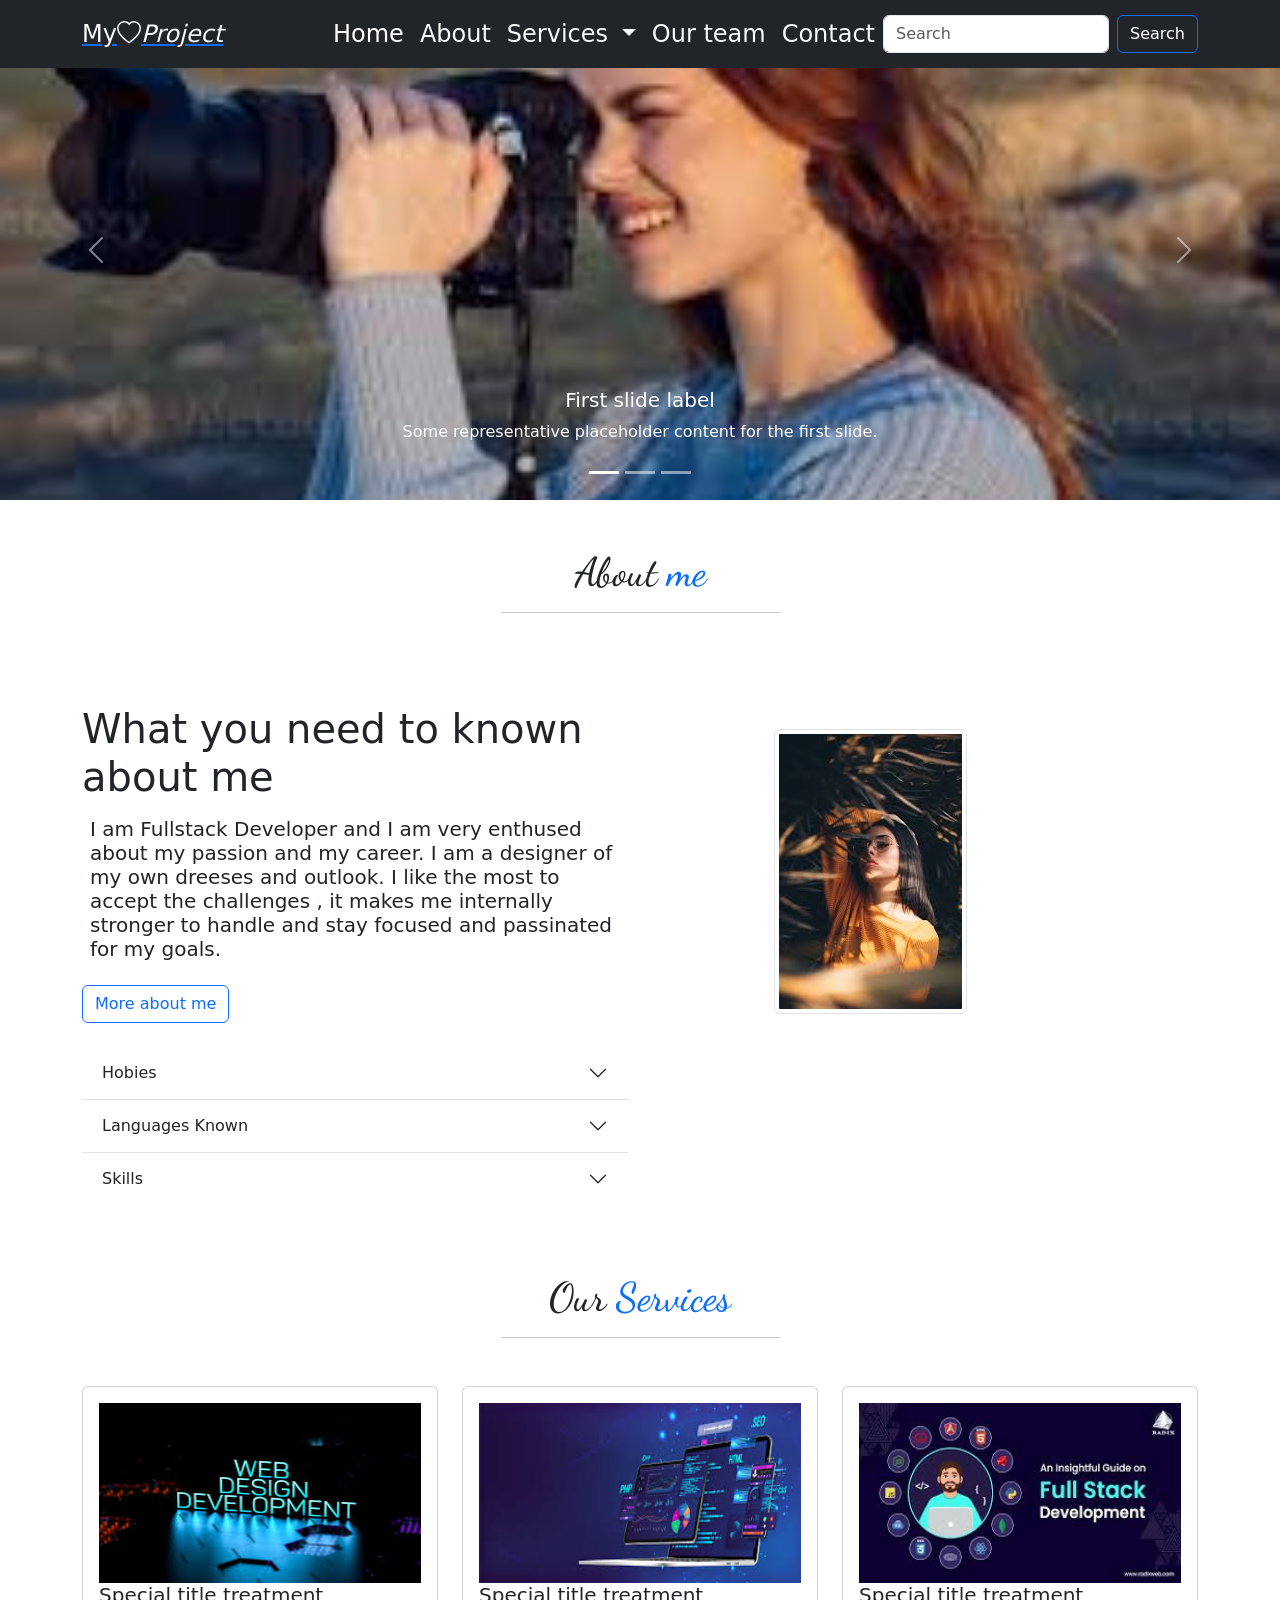
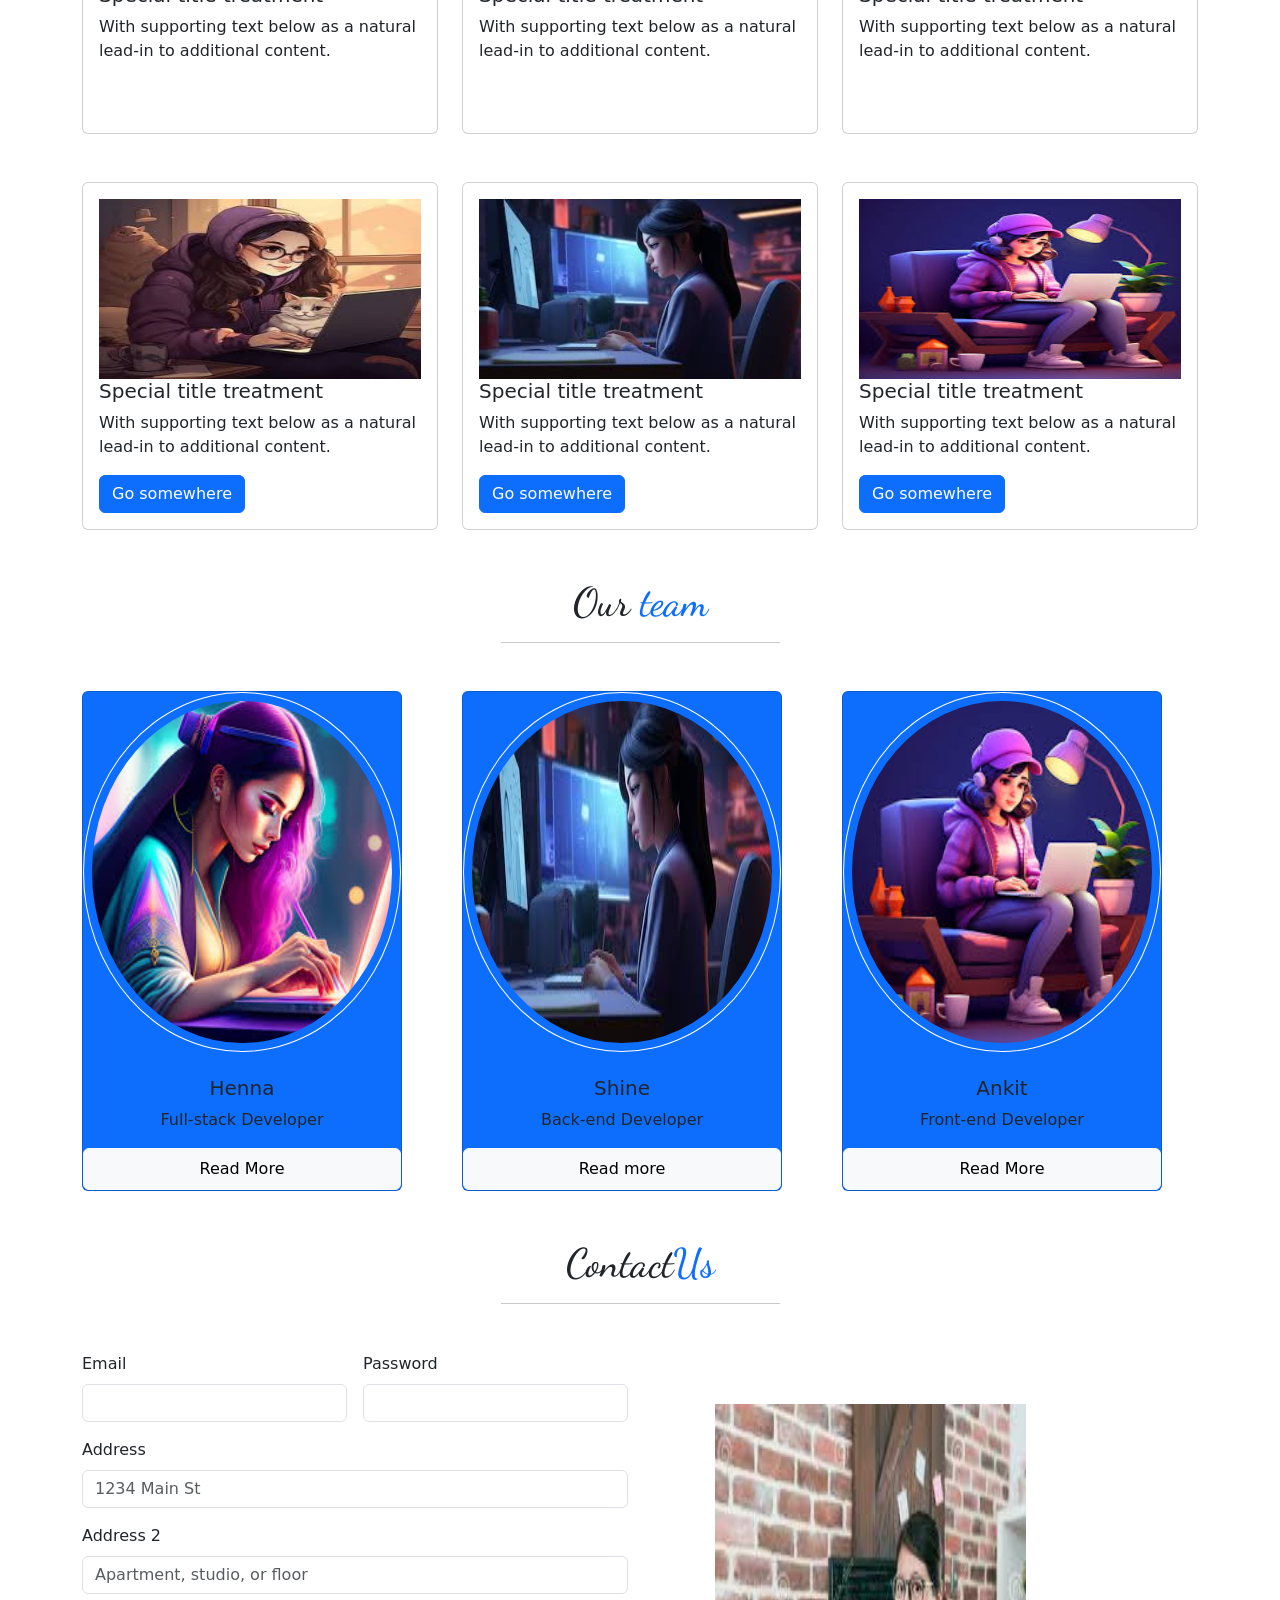
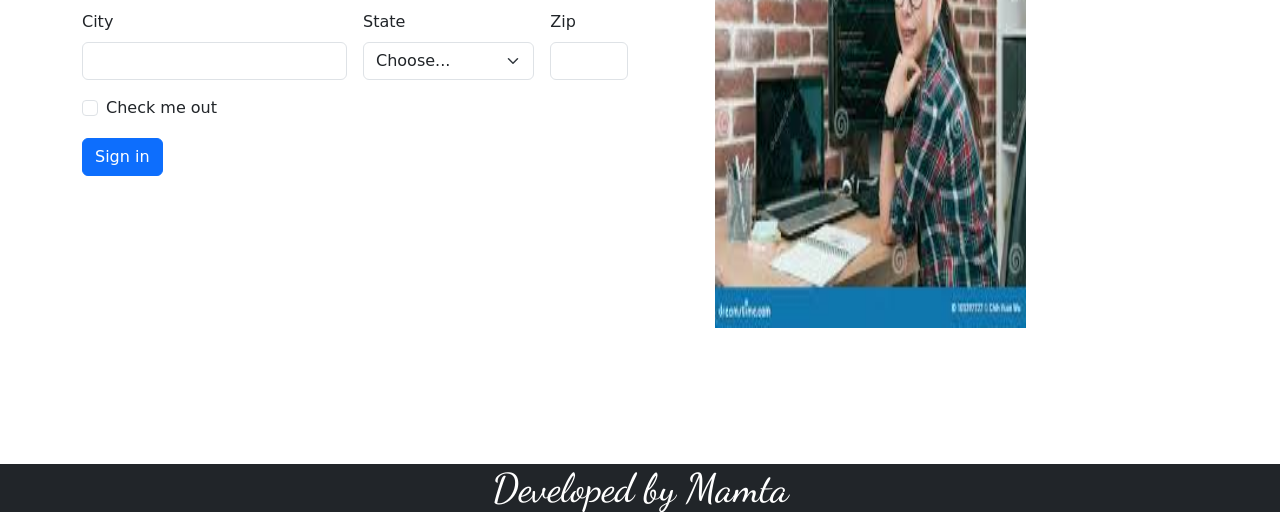
==== commit 86c1e841: "Update index.html" ====
--- a/index.html
+++ b/index.html
@@ -330,7 +330,7 @@
                 </form>
               </div>
               <div class="col-md-12 col-lg-6 mx-auto"data-aos="zoom-in-down" data-aos-offset="200">
-                <img src="im3.png" class="img1 img1-fluid img1-thumbnail p-2 "></div>
+                <img src="im.png" class="img1 img1-fluid img1-thumbnail p-2 "></div>
             
             </div>
             <div>
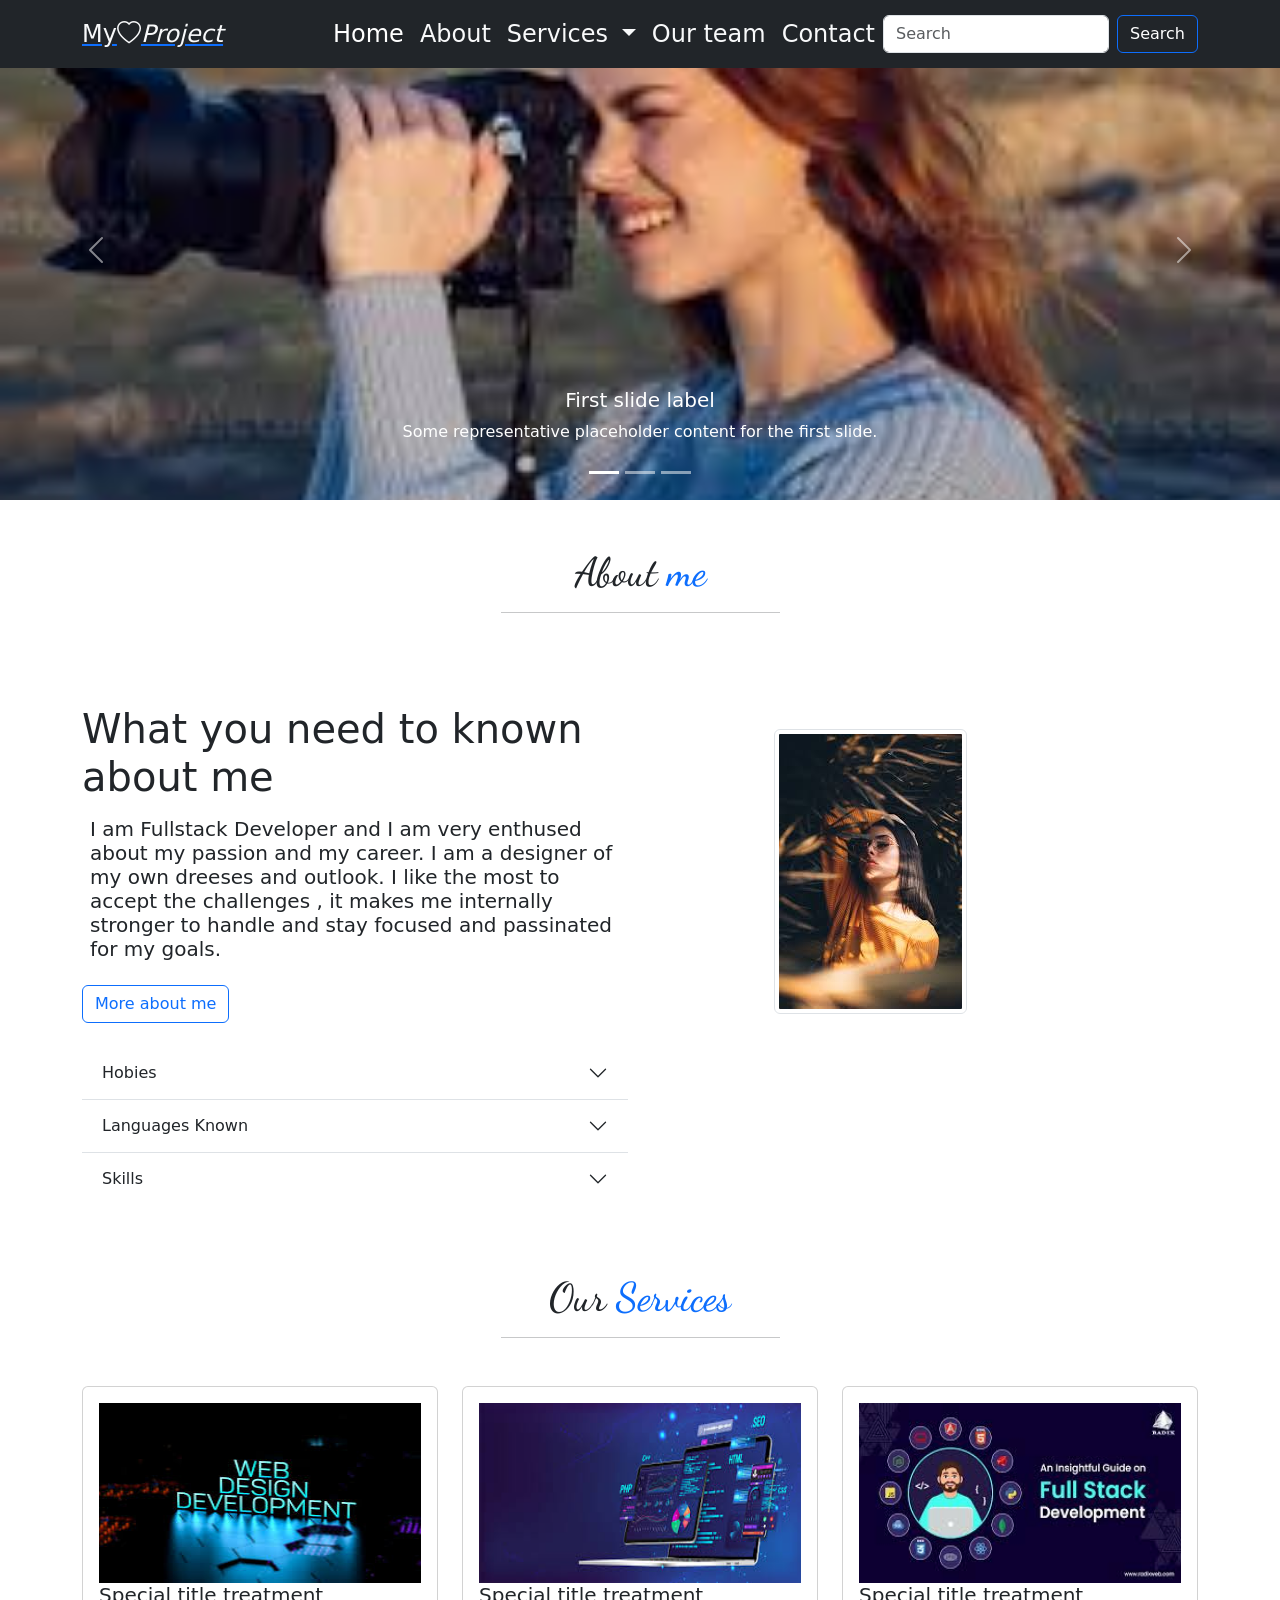
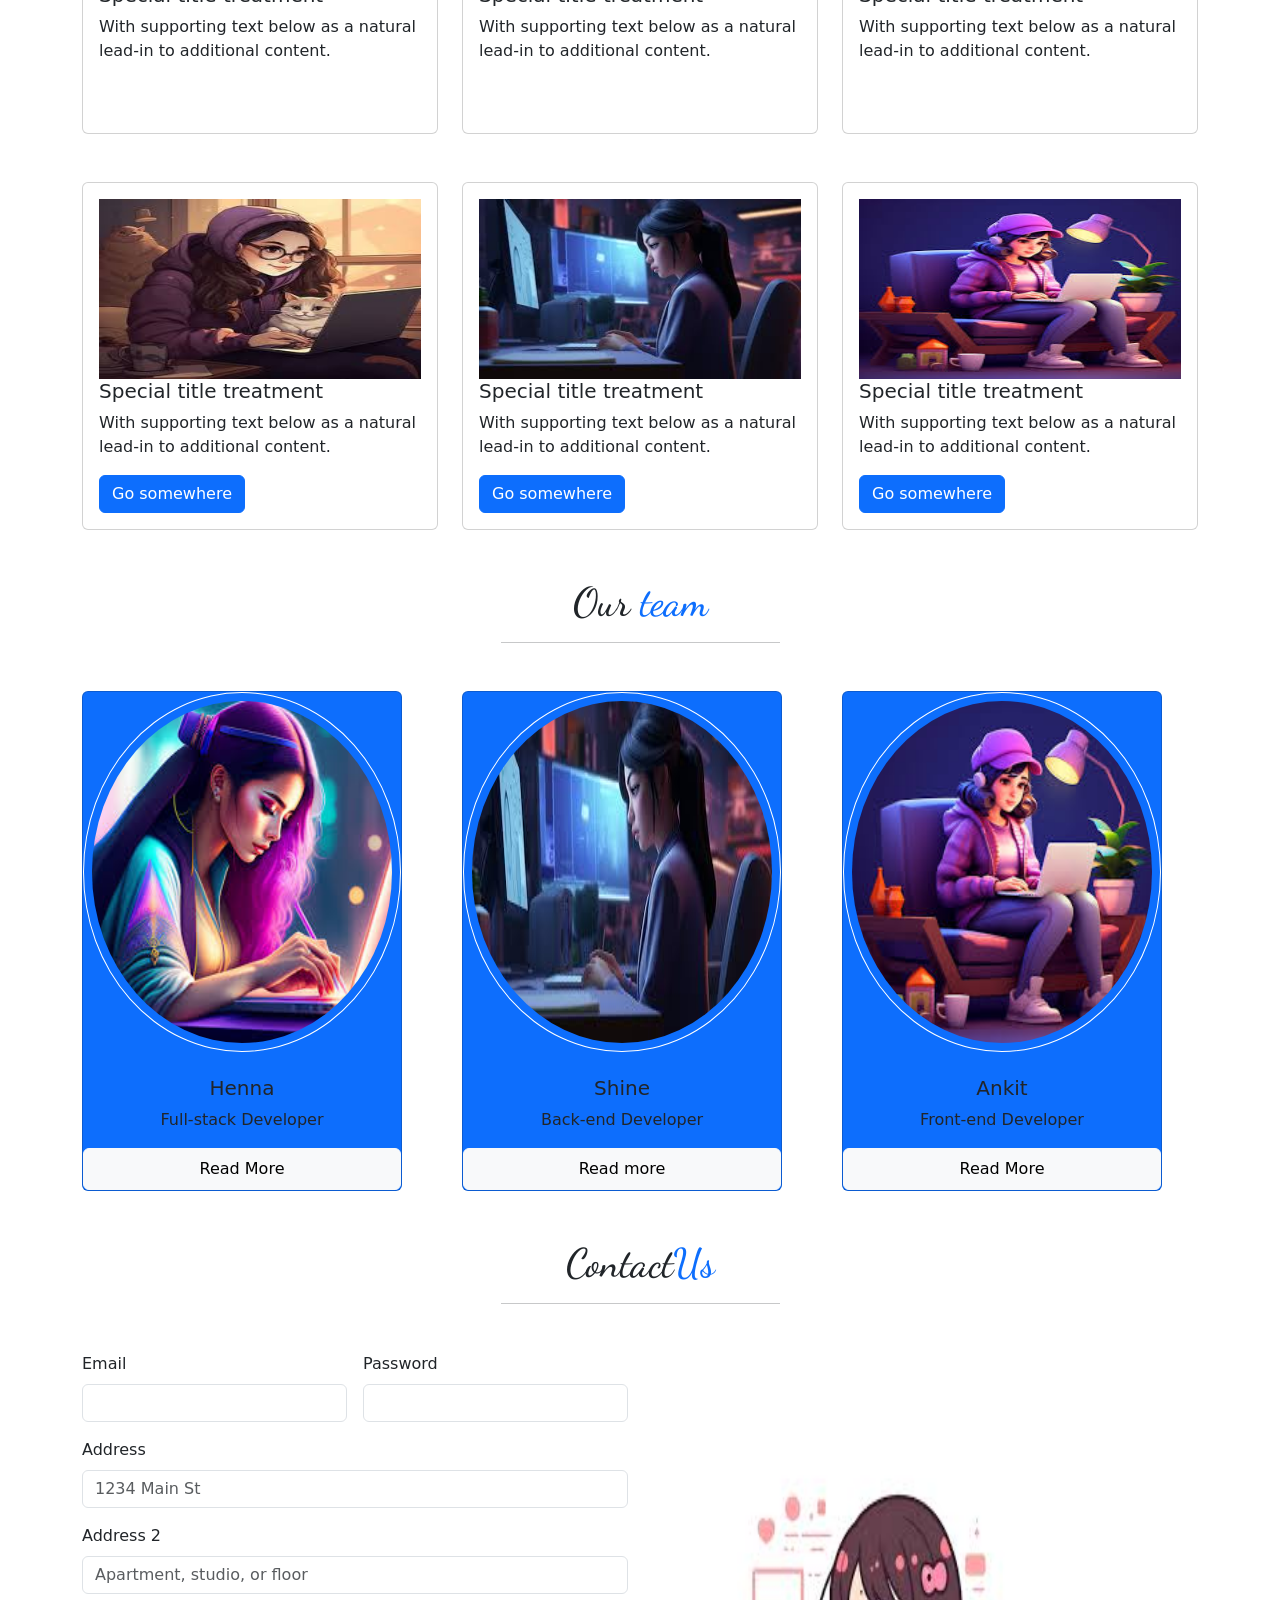
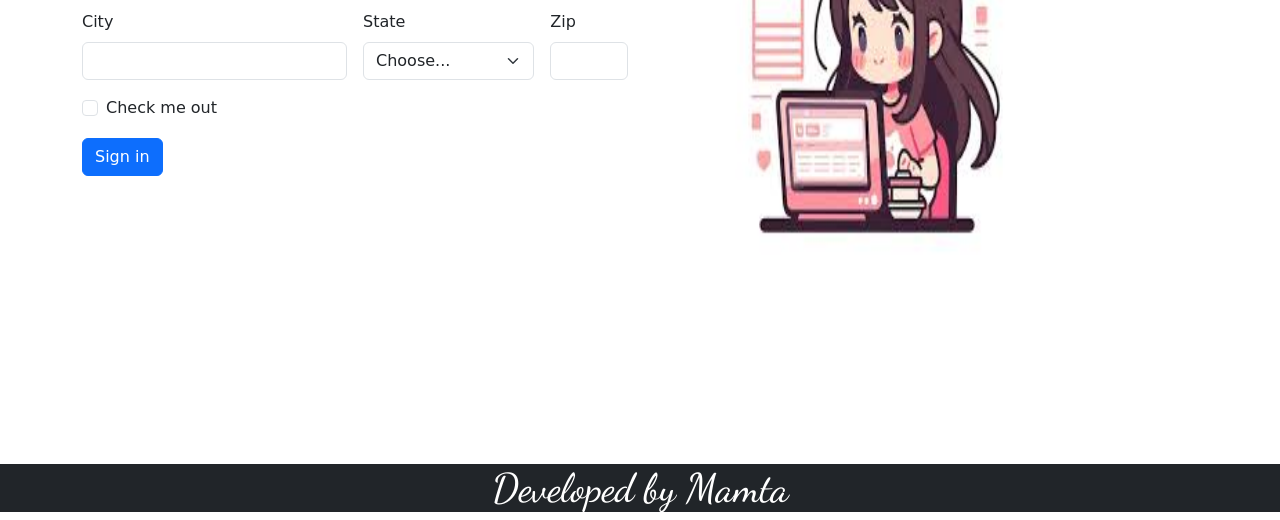
==== commit 98304530: "Update index.html" ====
--- a/index.html
+++ b/index.html
@@ -330,7 +330,7 @@
                 </form>
               </div>
               <div class="col-md-12 col-lg-6 mx-auto"data-aos="zoom-in-down" data-aos-offset="200">
-                <img src="im.png" class="img1 img1-fluid img1-thumbnail p-2 "></div>
+                <img src="girl1.png" class="img1 img1-fluid img1-thumbnail p-2 "></div>
             
             </div>
             <div>
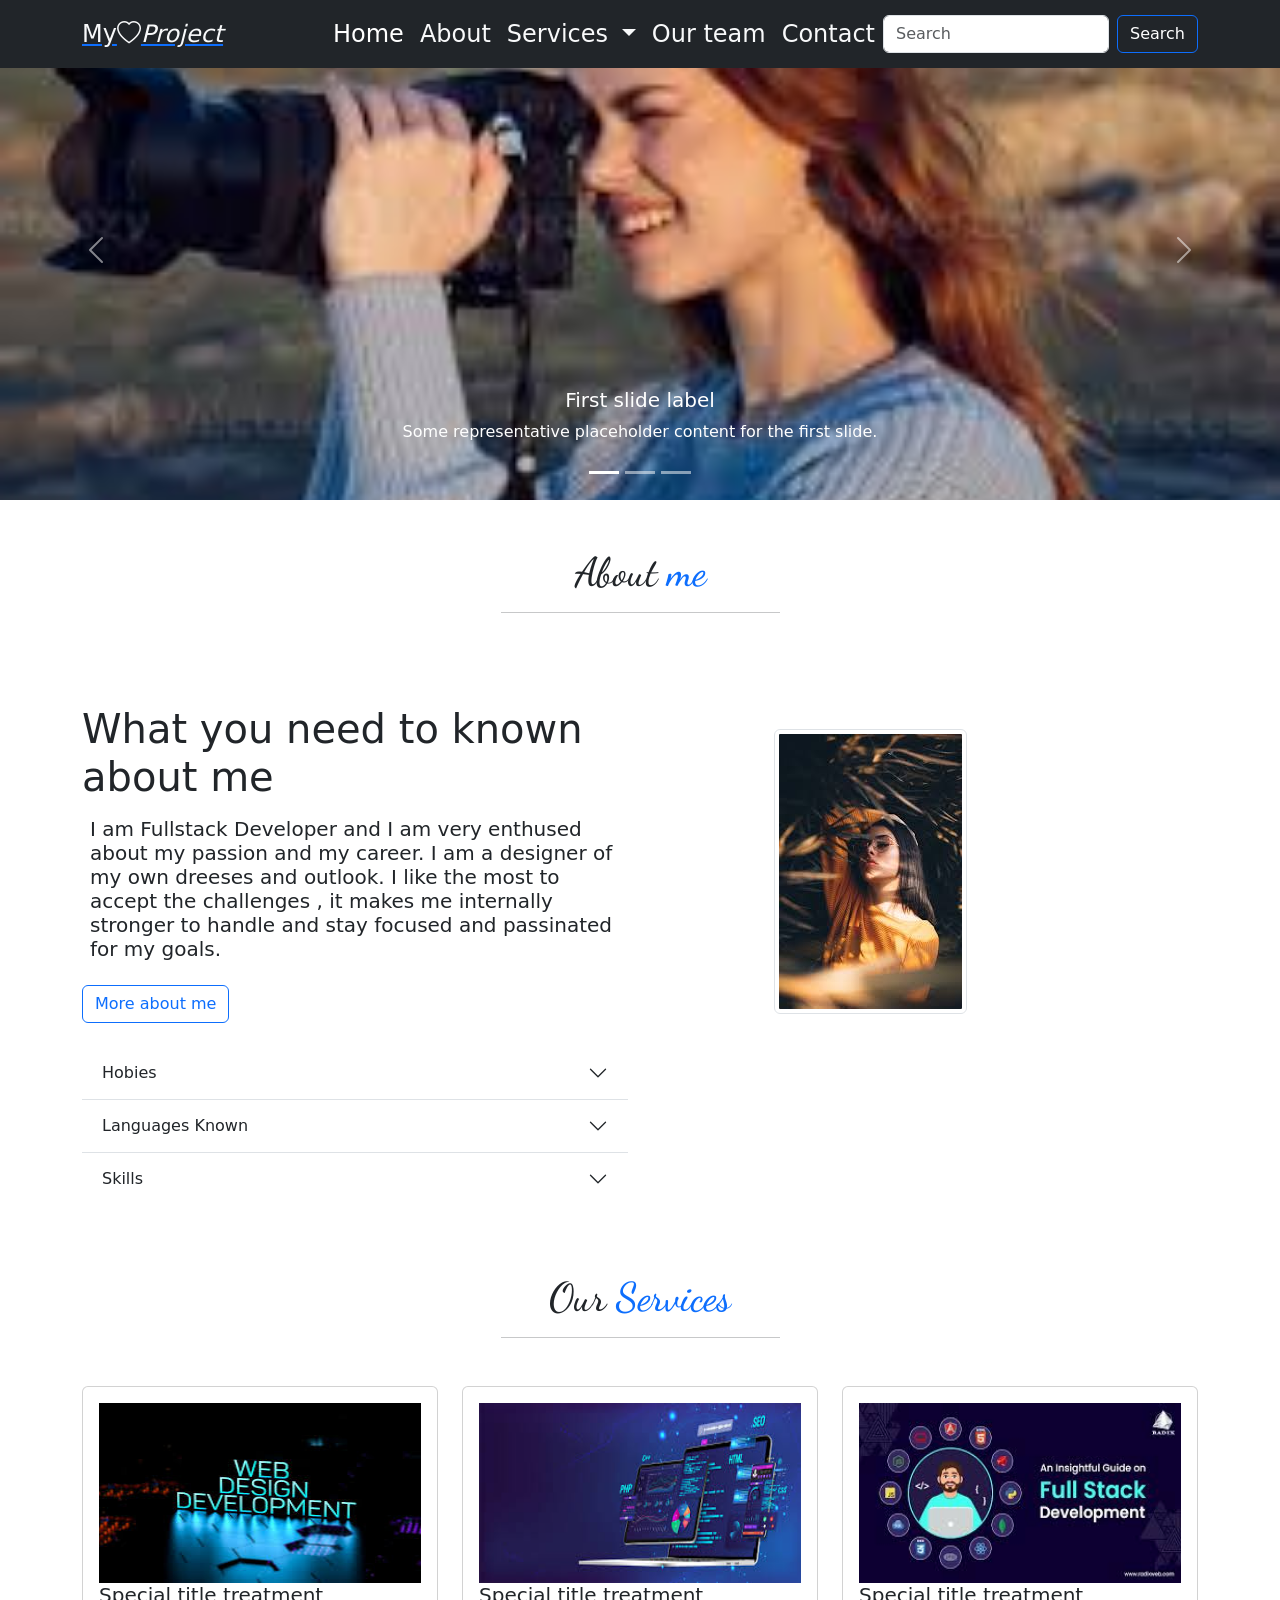
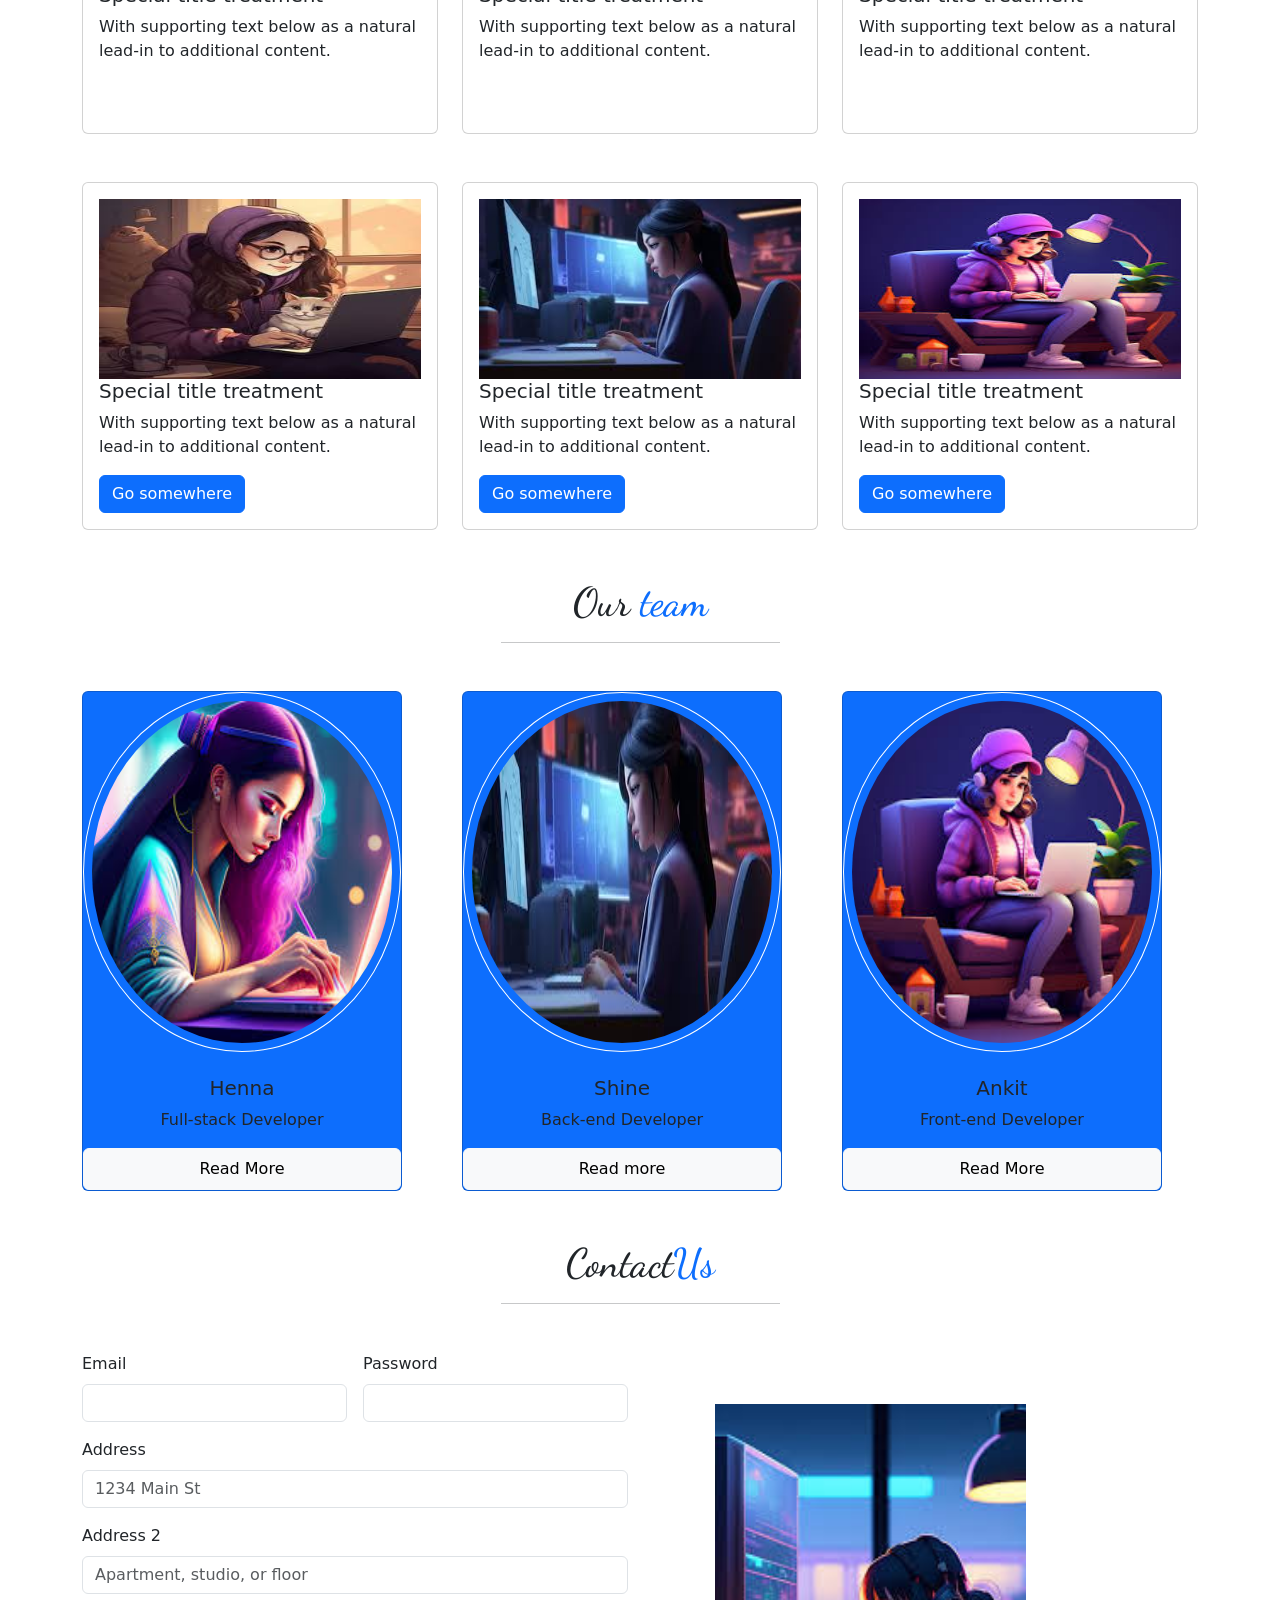
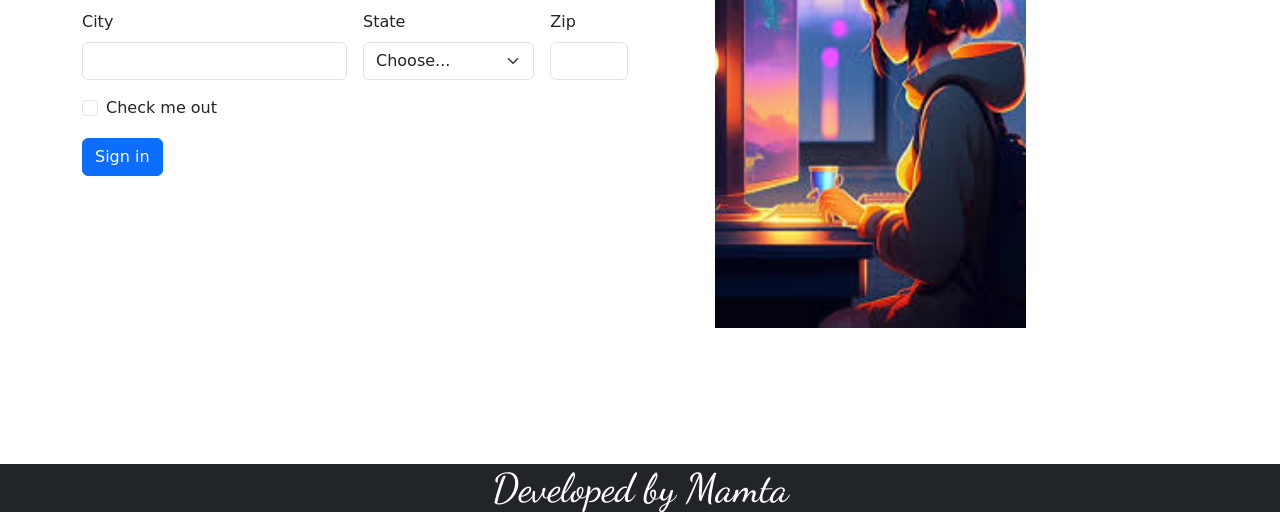
==== commit c03d5c8d: "Update index.html" ====
--- a/index.html
+++ b/index.html
@@ -330,7 +330,7 @@
                 </form>
               </div>
               <div class="col-md-12 col-lg-6 mx-auto"data-aos="zoom-in-down" data-aos-offset="200">
-                <img src="girl1.png" class="img1 img1-fluid img1-thumbnail p-2 "></div>
+                <img src="gir.png" class="img1 img1-fluid img1-thumbnail p-2 "></div>
             
             </div>
             <div>
